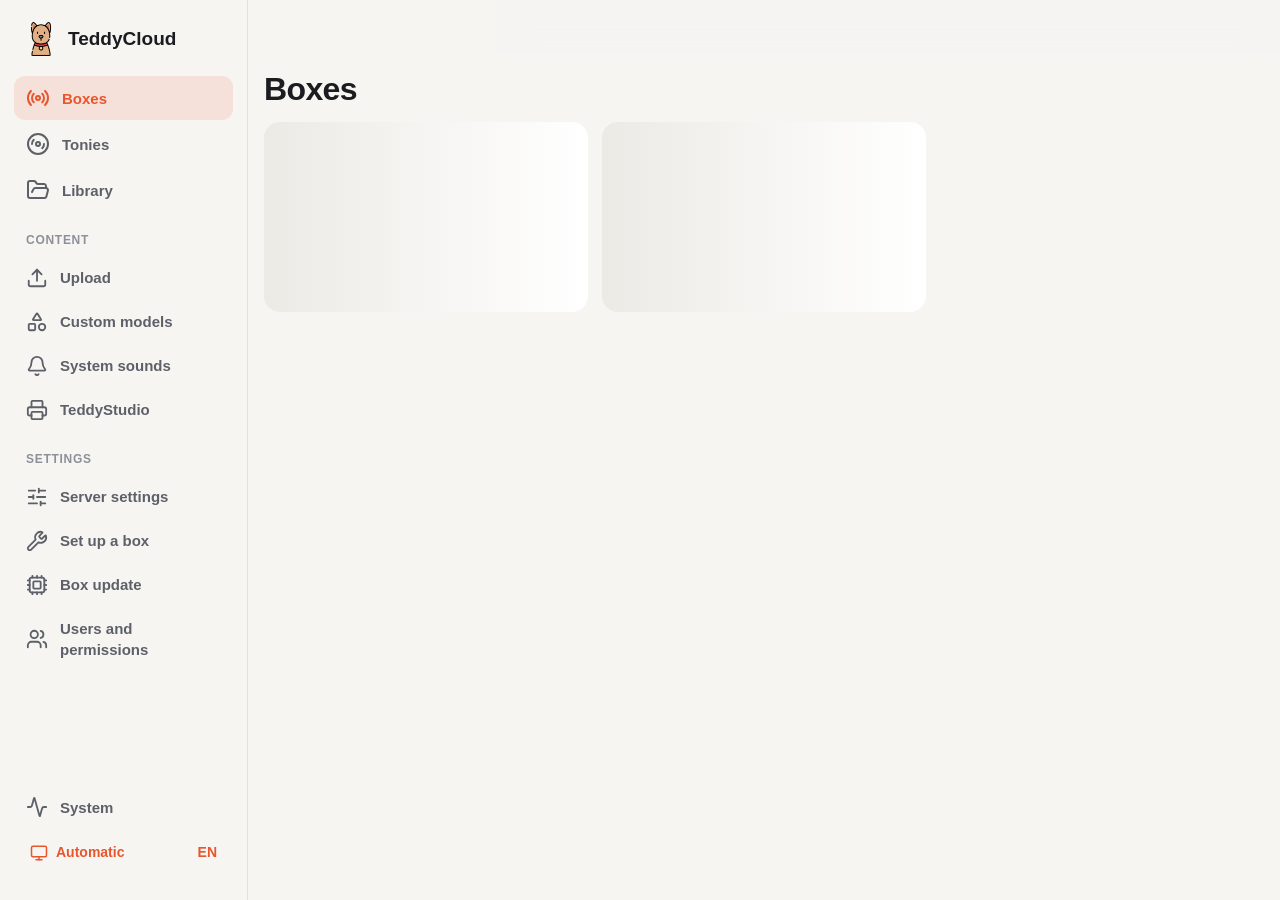
==== contrib/data/www/web/v2/index.html @ f8179a82 "feat(library): playlist TAFs next to the playlist, album splits, folder delete - A playlist's TAF is" ====
<!doctype html>
<html lang="de">
    <head>
        <meta charset="UTF-8" />
        <meta
            name="viewport"
            content="width=device-width, initial-scale=1, viewport-fit=cover, interactive-widget=resizes-content"
        />
        <title>TeddyCloud</title>
        <meta name="description" content="TeddyCloud – Tonieboxen, Tonies und Inhalte verwalten" />
        <meta name="theme-color" content="#f6f5f2" media="(prefers-color-scheme: light)" />
        <meta name="theme-color" content="#111214" media="(prefers-color-scheme: dark)" />
        <meta name="mobile-web-app-capable" content="yes" />
        <meta name="apple-mobile-web-app-capable" content="yes" />
        <meta name="apple-mobile-web-app-status-bar-style" content="default" />
        <meta name="apple-mobile-web-app-title" content="TeddyCloud" />
        <link rel="manifest" href="./manifest.json" />
        <link rel="icon" type="image/svg+xml" href="./icons/favicon.svg" />
        <link rel="icon" type="image/png" sizes="96x96" href="./icons/favicon-96x96.png" />
        <link rel="apple-touch-icon" href="./icons/apple-touch-icon.png" />
      <script type="module" crossorigin src="./assets/index-DL-nRhVf.js"></script>
      <link rel="stylesheet" crossorigin href="./assets/index-eZabCHBd.css">
    </head>
    <body>
        <div id="root"></div>
    </body>
</html>
---- contrib/data/www/web/v2/assets/index-eZabCHBd.css ----
:root{--bg:#f6f5f2;--bg-elev:#fff;--bg-sunken:#eceae5;--bg-glass:#f6f5f2d1;--fg:#1b1c1f;--fg-2:#5d6068;--fg-3:#8d9098;--line:#1b1c1f17;--line-strong:#1b1c1f29;--accent:#e8562e;--accent-fg:#fff;--accent-soft:#e8562e1f;--ok:#2f9e5b;--ok-soft:#2f9e5b21;--warn:#c98512;--warn-soft:#c9851224;--danger:#d93a3a;--danger-soft:#d93a3a1f;--shadow-1:0 1px 2px #14141e0f, 0 1px 1px #14141e0a;--shadow-2:0 10px 30px #14141e1f, 0 2px 6px #14141e0f;--radius-s:10px;--radius:16px;--radius-l:22px;--safe-top:env(safe-area-inset-top,0px);--safe-bottom:env(safe-area-inset-bottom,0px);--safe-left:env(safe-area-inset-left,0px);--safe-right:env(safe-area-inset-right,0px);--tabbar-h:58px;--mini-h:0px;--sidebar-w:248px;--font:-apple-system, BlinkMacSystemFont, "SF Pro Text", "Segoe UI", Roboto, "Helvetica Neue", Arial, sans-serif;--lightningcss-light:initial;--lightningcss-dark: ;color-scheme:light}@media (prefers-color-scheme:dark){:root:not([data-theme=light]){--bg:#111214;--bg-elev:#1c1d21;--bg-sunken:#0a0a0c;--bg-glass:#111214cc;--fg:#f1f1f3;--fg-2:#a8abb3;--fg-3:#747780;--line:#ffffff14;--line-strong:#ffffff26;--accent:#ff6b42;--accent-soft:#ff6b4229;--ok:#45c07a;--ok-soft:#45c07a26;--warn:#e6a634;--warn-soft:#e6a63429;--danger:#ff5d5d;--danger-soft:#ff5d5d26;--shadow-1:none;--shadow-2:0 12px 34px #00000080;--lightningcss-light: ;--lightningcss-dark:initial;color-scheme:dark}}:root[data-theme=dark]{--bg:#111214;--bg-elev:#1c1d21;--bg-sunken:#0a0a0c;--bg-glass:#111214cc;--fg:#f1f1f3;--fg-2:#a8abb3;--fg-3:#747780;--line:#ffffff14;--line-strong:#ffffff26;--accent:#ff6b42;--accent-soft:#ff6b4229;--ok:#45c07a;--ok-soft:#45c07a26;--warn:#e6a634;--warn-soft:#e6a63429;--danger:#ff5d5d;--danger-soft:#ff5d5d26;--shadow-1:none;--shadow-2:0 12px 34px #00000080;--lightningcss-light: ;--lightningcss-dark:initial;color-scheme:dark}*{box-sizing:border-box;-webkit-tap-highlight-color:transparent}html,body{background:var(--bg);color:var(--fg);font-family:var(--font);-webkit-font-smoothing:antialiased;-webkit-text-size-adjust:100%;overscroll-behavior-y:none;margin:0;font-size:16px;line-height:1.4}body{min-height:100dvh}button,input,select,textarea{font:inherit;color:inherit}button{cursor:pointer}a{color:var(--accent);text-decoration:none}img{display:block}svg{flex-shrink:0}:focus-visible{outline:2px solid var(--accent);outline-offset:2px}.standalone ::selection{background:var(--accent-soft)}.standalone body{-webkit-user-select:none;user-select:none;-webkit-touch-callout:none}.standalone input,.standalone textarea,.standalone .selectable{-webkit-user-select:text;user-select:text}.app{min-height:100dvh}.app-main{padding-left:var(--safe-left);padding-right:var(--safe-right);padding-bottom:calc(var(--tabbar-h) + var(--mini-h) + var(--safe-bottom) + 24px)}.page{max-width:1100px;margin:0 auto;padding:0 16px;animation:.22s ease-out page-in}.page.narrow{max-width:720px}@keyframes page-in{0%{opacity:0;transform:translateY(6px)}}.topbar{z-index:20;padding-top:var(--safe-top);background:var(--bg-glass);-webkit-backdrop-filter:saturate(180%)blur(18px);backdrop-filter:saturate(180%)blur(18px);border-bottom:1px solid #0000;transition:border-color .2s;position:sticky;top:0}.topbar.scrolled{border-bottom-color:var(--line)}.topbar-inner{align-items:center;gap:6px;max-width:1100px;height:52px;margin:0 auto;padding:0 8px;display:flex}.topbar-title{text-align:center;white-space:nowrap;text-overflow:ellipsis;opacity:0;flex:1;min-width:0;font-size:17px;font-weight:650;transition:opacity .15s;overflow:hidden}.topbar.scrolled .topbar-title,.topbar.always .topbar-title{opacity:1}.topbar-side{align-items:center;gap:2px;min-width:44px;display:flex}.topbar-side.right{justify-content:flex-end}.large-title{letter-spacing:-.02em;margin:4px 0 14px;font-size:32px;font-weight:750;line-height:1.15}.subtitle{color:var(--fg-2);margin:-10px 0 16px;font-size:15px}.tabbar{z-index:40;padding-bottom:var(--safe-bottom);padding-left:var(--safe-left);padding-right:var(--safe-right);background:var(--bg-glass);-webkit-backdrop-filter:saturate(180%)blur(20px);backdrop-filter:saturate(180%)blur(20px);border-top:1px solid var(--line);display:flex;position:fixed;bottom:0;left:0;right:0}.tabbar a{height:var(--tabbar-h);color:var(--fg-3);flex-direction:column;flex:1;justify-content:center;align-items:center;gap:3px;font-size:11px;font-weight:550;transition:color .15s;display:flex}.tabbar a.active{color:var(--accent)}.tabbar a:active svg{transform:scale(.88)}.tabbar svg{transition:transform .12s}.sidebar{display:none}@media (width>=960px){:root{--tabbar-h:0px}.tabbar{display:none}.sidebar{width:var(--sidebar-w);border-right:1px solid var(--line);background:var(--bg);z-index:30;flex-direction:column;gap:2px;padding:22px 14px;display:flex;position:fixed;top:0;bottom:0;left:0}.app-main,.mini-player,.topbar{margin-left:var(--sidebar-w)}.mini-player{left:0}.sidebar .brand{align-items:center;gap:10px;padding:0 10px 18px;font-size:19px;font-weight:750;display:flex}.sidebar .brand img{border-radius:9px;width:34px;height:34px}.sidebar a{color:var(--fg-2);border-radius:11px;align-items:center;gap:12px;padding:10px 12px;font-size:15px;font-weight:550;display:flex}.sidebar a:hover{background:var(--bg-sunken);color:var(--fg)}.sidebar a.active{background:var(--accent-soft);color:var(--accent)}.sidebar .section-label{text-transform:uppercase;letter-spacing:.06em;color:var(--fg-3);margin:18px 12px 6px;font-size:12px;font-weight:650}.sidebar .spacer{flex:1}.large-title{margin-top:18px}}.btn{background:var(--bg-sunken);min-height:44px;color:var(--fg);white-space:nowrap;border:none;border-radius:13px;justify-content:center;align-items:center;gap:8px;padding:0 18px;font-size:15px;font-weight:600;transition:transform .1s,opacity .15s,background .15s;display:inline-flex}.btn:active:not(:disabled){transform:scale(.97)}.btn:disabled{opacity:.45;cursor:default}.btn.primary{background:var(--accent);color:var(--accent-fg)}.btn.danger{background:var(--danger-soft);color:var(--danger)}.btn.soft{background:var(--accent-soft);color:var(--accent)}.btn.ghost{color:var(--accent);background:0 0;padding:0 10px}.btn.block{width:100%}.btn.small{border-radius:10px;min-height:34px;padding:0 12px;font-size:14px}.icon-btn{width:44px;height:44px;color:var(--accent);background:0 0;border:none;border-radius:50%;justify-content:center;align-items:center;transition:background .15s,transform .1s;display:inline-flex}.icon-btn:hover{background:var(--bg-sunken)}.icon-btn:active{transform:scale(.9)}.icon-btn.filled{background:var(--bg-sunken);color:var(--fg)}.icon-btn.muted{color:var(--fg-2)}.btn-row{flex-wrap:wrap;gap:10px;display:flex}.btn-row>.btn{flex:1}.section{margin:0 0 26px}.section-head{justify-content:space-between;align-items:baseline;gap:12px;padding:0 4px 8px;display:flex}.section-title{text-transform:uppercase;letter-spacing:.05em;color:var(--fg-3);margin:0;font-size:13px;font-weight:650}.section-title.big{text-transform:none;letter-spacing:-.01em;color:var(--fg);font-size:20px;font-weight:700}.section-foot{color:var(--fg-3);padding:8px 4px 0;font-size:13px}.list{background:var(--bg-elev);border-radius:var(--radius);box-shadow:var(--shadow-1);overflow:hidden}.row{text-align:left;width:100%;min-height:52px;color:inherit;background:0 0;border:none;align-items:center;gap:12px;padding:8px 16px;display:flex;position:relative}.row+.row:before,.row+.row-wrap:before,.row-wrap+.row:before,.row-wrap+.row-wrap:before{content:"";border-top:1px solid var(--line);position:absolute;top:0;left:16px;right:0}.row-wrap{position:relative}button.row,a.row,.row[role=button]{cursor:pointer;transition:background .12s}button.row:active,a.row:active,.row[role=button]:active{background:var(--bg-sunken)}@media (hover:hover){button.row:hover,a.row:hover,.row[role=button]:hover{background:var(--bg-sunken)}}.row-icon{background:var(--accent-soft);width:30px;height:30px;color:var(--accent);border-radius:8px;flex-shrink:0;justify-content:center;align-items:center;display:flex}.row-body{flex:1;min-width:0}.row-title{text-overflow:ellipsis;-webkit-line-clamp:3;overflow-wrap:anywhere;-webkit-box-orient:vertical;font-size:16px;font-weight:500;display:-webkit-box;overflow:hidden}.row-title.nowrap{white-space:nowrap;display:block}.row-sub{color:var(--fg-2);text-overflow:ellipsis;margin-top:1px;font-size:13px;overflow:hidden}.row-value{color:var(--fg-2);text-align:right;text-overflow:ellipsis;white-space:nowrap;max-width:50%;font-size:15px;overflow:hidden}.row-chevron{color:var(--fg-3)}.row.danger .row-title{color:var(--danger)}.row.accent .row-title{color:var(--accent)}.row.disabled{opacity:.5;pointer-events:none}.switch{background:var(--line-strong);border:none;border-radius:999px;flex-shrink:0;width:51px;height:31px;padding:0;transition:background .2s;position:relative}.switch:after{content:"";background:#fff;border-radius:50%;width:27px;height:27px;transition:transform .22s cubic-bezier(.3,1.4,.6,1);position:absolute;top:2px;left:2px;box-shadow:0 2px 5px #0003}.switch.on{background:var(--ok)}.switch.on:after{transform:translate(20px)}.switch:disabled{opacity:.45}.input,.select,.textarea{border:1px solid var(--line-strong);background:var(--bg-elev);border-radius:12px;outline:none;width:100%;min-height:44px;padding:10px 14px;font-size:16px;transition:border-color .15s}.input:focus,.select:focus,.textarea:focus{border-color:var(--accent)}.textarea{resize:vertical;min-height:90px}.input.inline{text-align:right;min-height:0;color:var(--fg-2);background:0 0;border:none;padding:0}.input.inline:focus{color:var(--fg)}.field{flex-direction:column;gap:6px;margin-bottom:14px;display:flex}.field label{color:var(--fg-2);padding:0 4px;font-size:13px;font-weight:600}.field .hint{color:var(--fg-3);padding:0 4px;font-size:12px}.search{align-items:center;display:flex;position:relative}.search svg{color:var(--fg-3);pointer-events:none;position:absolute;left:11px}.search input::-webkit-search-cancel-button{-webkit-appearance:none;display:none}.search input{background:var(--bg-sunken);border:none;border-radius:11px;outline:none;width:100%;height:38px;padding:0 34px 0 36px;font-size:16px}.search .clear{width:30px;height:30px;color:var(--fg-3);background:0 0;border:none;justify-content:center;align-items:center;display:flex;position:absolute;right:4px}.segmented{background:var(--bg-sunken);border-radius:11px;gap:2px;padding:2px;display:flex}.segmented button{min-height:32px;color:var(--fg-2);white-space:nowrap;background:0 0;border:none;border-radius:9px;flex:1;padding:0 10px;font-size:14px;font-weight:550}.segmented button.active{background:var(--bg-elev);color:var(--fg);box-shadow:var(--shadow-1), 0 1px 3px #00000014}input[type=range].slider{appearance:none;--pct:50%;background:0 0;width:100%;height:28px}input[type=range].slider::-webkit-slider-runnable-track{background:linear-gradient(to right, var(--accent) 0, var(--accent) var(--pct), var(--line-strong) var(--pct));border-radius:3px;height:6px}input[type=range].slider::-moz-range-track{background:var(--line-strong);border-radius:3px;height:6px}input[type=range].slider::-moz-range-progress{background:var(--accent);border-radius:3px;height:6px}input[type=range].slider::-webkit-slider-thumb{-webkit-appearance:none;background:#fff;border:none;border-radius:50%;width:24px;height:24px;margin-top:-9px;box-shadow:0 1px 6px #00000040}input[type=range].slider::-moz-range-thumb{background:#fff;border:none;border-radius:50%;width:24px;height:24px;box-shadow:0 1px 6px #00000040}.chips{scrollbar-width:none;gap:8px;margin:0 -16px;padding:2px 16px 10px;display:flex;overflow-x:auto}.chips::-webkit-scrollbar{display:none}.chip{border:1px solid var(--line-strong);background:var(--bg-elev);height:32px;color:var(--fg-2);white-space:nowrap;border-radius:999px;flex-shrink:0;align-items:center;gap:6px;padding:0 13px;font-size:14px;font-weight:550;display:inline-flex}.chip.active{background:var(--fg);color:var(--bg);border-color:var(--fg)}.badge{background:var(--bg-sunken);height:22px;color:var(--fg-2);white-space:nowrap;border-radius:999px;align-items:center;gap:5px;padding:0 8px;font-size:12px;font-weight:650;display:inline-flex}.badge.ok{background:var(--ok-soft);color:var(--ok)}.badge.warn{background:var(--warn-soft);color:var(--warn)}.badge.danger{background:var(--danger-soft);color:var(--danger)}.badge.accent{background:var(--accent-soft);color:var(--accent)}.dot{background:var(--fg-3);border-radius:50%;flex-shrink:0;width:8px;height:8px}.dot.ok{background:var(--ok);box-shadow:0 0 0 3px var(--ok-soft)}.card{background:var(--bg-elev);border-radius:var(--radius-l);box-shadow:var(--shadow-1);overflow:hidden}.grid-boxes{grid-template-columns:1fr;gap:14px;display:grid}@media (width>=700px){.grid-boxes{grid-template-columns:repeat(2,1fr)}}@media (width>=1280px){.grid-boxes{grid-template-columns:repeat(3,1fr)}}.box-card{color:inherit;padding:16px;transition:transform .12s;display:block}.box-card:active{transform:scale(.985)}.box-card-head{align-items:center;gap:12px;display:flex}.box-card-head img{object-fit:contain;width:52px;height:52px}.box-card-name{font-size:18px;font-weight:700;line-height:1.2}.box-card-meta{color:var(--fg-2);flex-wrap:wrap;align-items:center;gap:8px;margin-top:4px;font-size:13px;display:flex}.now-on-box{border-radius:var(--radius);background:var(--bg-sunken);align-items:center;gap:12px;margin-top:14px;padding:10px;display:flex}.now-on-box img{object-fit:contain;width:56px;height:56px}.now-on-box .label{text-transform:uppercase;letter-spacing:.06em;color:var(--fg-3);font-size:11px;font-weight:650}.now-on-box .title{text-overflow:ellipsis;-webkit-line-clamp:2;-webkit-box-orient:vertical;font-size:15px;font-weight:600;display:-webkit-box;overflow:hidden}.now-on-box .sub{color:var(--fg-2);font-size:13px}.box-card-actions{gap:8px;margin-top:12px;display:flex}.box-card-actions .btn{text-overflow:ellipsis;flex:1;min-width:0;overflow:hidden}.grid-tonies{grid-template-columns:repeat(auto-fill,minmax(150px,1fr));gap:12px;display:grid}@media (width<=400px){.grid-tonies{grid-template-columns:repeat(2,1fr);gap:10px}}.tonie-tile{color:inherit;background:var(--bg-elev);border-radius:var(--radius);box-shadow:var(--shadow-1);text-align:left;border:none;flex-direction:column;padding:0;transition:transform .12s;display:flex;position:relative;overflow:hidden}.tonie-tile:active{transform:scale(.97)}.tonie-tile .pic{aspect-ratio:1;background:radial-gradient(circle at 50% 60%, var(--bg-sunken), transparent 70%);justify-content:center;align-items:center;padding:12px;display:flex}.tonie-tile .pic img{object-fit:contain;width:100%;height:100%}.tonie-tile .meta{min-height:58px;padding:0 12px 12px}.tonie-tile .series{text-overflow:ellipsis;white-space:nowrap;font-size:14px;font-weight:650;line-height:1.25;overflow:hidden}.tonie-tile .episode{color:var(--fg-2);text-overflow:ellipsis;-webkit-line-clamp:2;-webkit-box-orient:vertical;font-size:12.5px;line-height:1.3;display:-webkit-box;overflow:hidden}.tonie-tile .flags{pointer-events:none;justify-content:space-between;gap:4px;display:flex;position:absolute;top:8px;left:8px;right:8px}.tonie-tile .pic{position:relative}.tonie-tile .play{background:var(--accent);color:#fff;border:none;border-radius:50%;justify-content:center;align-items:center;width:38px;height:38px;display:flex;position:absolute;bottom:8px;left:8px;box-shadow:0 4px 12px #0000002e}.tonie-pic-fallback{background:var(--bg-sunken);width:100%;height:100%;color:var(--fg-3);border-radius:50%;justify-content:center;align-items:center;display:flex}.hero{text-align:center;flex-direction:column;align-items:center;padding:4px 0 18px;display:flex}.hero img.hero-pic{object-fit:contain;filter:drop-shadow(0 12px 22px #0000002e);width:190px;height:190px}.hero h1{letter-spacing:-.01em;margin:12px 0 2px;font-size:24px;line-height:1.2}.hero p{color:var(--fg-2);margin:0}.hero .badges{flex-wrap:wrap;justify-content:center;gap:6px;margin-top:10px;display:flex}.hero .btn-row{width:100%;max-width:420px;margin-top:16px}@media (width>=760px){.hero.side{text-align:left;flex-direction:row;align-items:center;gap:28px}.hero.side .badges{justify-content:flex-start}}.backdrop{z-index:100;background:#00000061;animation:.2s ease-out fade-in;position:fixed;inset:0}.backdrop.closing{animation:.2s ease-in forwards fade-out}@keyframes fade-in{0%{opacity:0}}@keyframes fade-out{to{opacity:0}}.sheet{z-index:101;max-height:calc(100dvh - var(--safe-top) - 24px);background:var(--bg);box-shadow:var(--shadow-2);padding-bottom:var(--safe-bottom);touch-action:pan-y;border-radius:20px 20px 0 0;flex-direction:column;animation:.32s cubic-bezier(.2,.9,.3,1) sheet-in;display:flex;position:fixed;bottom:0;left:0;right:0}.sheet.closing{animation:.22s ease-in forwards sheet-out}.sheet.full{height:calc(100dvh - var(--safe-top) - 10px)}@keyframes sheet-in{0%{transform:translateY(100%)}}@keyframes sheet-out{to{transform:translateY(100%)}}.sheet-grip{cursor:grab;flex-shrink:0;justify-content:center;padding:8px 0 2px;display:flex}.sheet-grip:before{content:"";background:var(--line-strong);border-radius:3px;width:38px;height:5px}.sheet-head{flex-shrink:0;align-items:center;gap:8px;padding:2px 8px 6px 16px;display:flex}.sheet-head h2{text-overflow:ellipsis;white-space:nowrap;flex:1;margin:0;font-size:18px;font-weight:700;overflow:hidden}.sheet-body{-webkit-overflow-scrolling:touch;overscroll-behavior:contain;flex:1;padding:8px 16px 20px;overflow-y:auto}.sheet-foot{border-top:1px solid var(--line);flex-shrink:0;gap:10px;padding:10px 16px 12px;display:flex}.sheet-foot .btn{flex:1}@media (width>=760px){.sheet{border-radius:20px;width:min(560px,100vw - 48px);max-height:min(84dvh,860px);padding-bottom:0;animation:.22s cubic-bezier(.2,.9,.3,1) dialog-in;inset:50% auto auto 50%;transform:translate(-50%,-50%)}.sheet.full{height:min(84dvh,860px)}.sheet.wide{width:min(860px,100vw - 48px)}.sheet.closing{animation:.15s ease-in forwards dialog-out}.sheet-grip{display:none}.sheet-head{padding-top:12px}@keyframes dialog-in{0%{opacity:0;transform:translate(-50%,-46%)scale(.97)}}@keyframes dialog-out{to{opacity:0;transform:translate(-50%,-48%)scale(.98)}}}.actions-sheet .sheet-body{padding-top:0}.action-title{text-align:center;color:var(--fg-2);padding:4px 16px 12px;font-size:13px}.toasts{z-index:200;left:0;right:0;top:calc(var(--safe-top) + 8px);pointer-events:none;flex-direction:column;align-items:center;gap:8px;padding:0 16px;display:flex;position:fixed}.toast{pointer-events:auto;background:var(--bg-elev);width:100%;max-width:480px;box-shadow:var(--shadow-2);border-radius:16px;align-items:center;gap:10px;padding:12px 14px;font-size:15px;animation:.3s cubic-bezier(.2,.9,.3,1.2) toast-in;display:flex}.toast.closing{animation:.2s ease-in forwards toast-out}.toast .t-icon{flex-shrink:0}.toast.ok .t-icon{color:var(--ok)}.toast.error .t-icon{color:var(--danger)}.toast.info .t-icon{color:var(--accent)}.toast .t-body{flex:1;min-width:0}.toast .t-detail{color:var(--fg-2);word-break:break-word;font-size:13px}@keyframes toast-in{0%{opacity:0;transform:translateY(-16px)scale(.96)}}@keyframes toast-out{to{opacity:0;transform:translateY(-10px)}}.mini-player{z-index:35;left:8px;right:8px;bottom:calc(var(--tabbar-h) + var(--safe-bottom) + 8px);background:var(--bg-elev);height:62px;box-shadow:var(--shadow-2);border-radius:16px;align-items:center;gap:10px;padding:0 6px 0 8px;animation:.3s cubic-bezier(.2,.9,.3,1) sheet-in;display:flex;position:fixed;overflow:hidden}@media (width>=960px){.mini-player{left:calc(var(--sidebar-w) + 16px);margin-left:0;max-width:760px;margin-inline:auto;bottom:16px;right:16px}}.mini-player .tap{text-align:left;background:0 0;border:none;flex:1;align-items:center;gap:10px;min-width:0;height:100%;padding:0;display:flex}.mini-player img{object-fit:contain;width:46px;height:46px}.mini-player .title{white-space:nowrap;text-overflow:ellipsis;font-size:14.5px;font-weight:600;overflow:hidden}.mini-player .sub{color:var(--fg-2);white-space:nowrap;text-overflow:ellipsis;font-size:12.5px;overflow:hidden}.mini-player .progress{background:var(--accent);height:2px;transition:width .25s linear;position:absolute;bottom:0;left:0}.mini-player .icon-btn{color:var(--fg)}.player-full{text-align:center;flex-direction:column;align-items:center;padding:4px 8px 8px;display:flex}.player-full img.cover{object-fit:contain;filter:drop-shadow(0 16px 26px #00000038);width:min(68vw,300px);height:min(68vw,300px);margin:6px 0 18px}.player-full h2{margin:0;font-size:21px;line-height:1.2}.player-full .track{color:var(--accent);margin-top:6px;font-size:15px;font-weight:600}.player-full .times{width:100%;color:var(--fg-3);font-variant-numeric:tabular-nums;justify-content:space-between;margin-top:-2px;font-size:12px;display:flex}.player-controls{justify-content:center;align-items:center;gap:18px;margin:12px 0 8px;display:flex}.player-controls .icon-btn{color:var(--fg);width:52px;height:52px}.player-controls .play-big{background:var(--accent);color:#fff;width:72px;height:72px}.player-controls .play-big:hover{background:var(--accent)}.empty{text-align:center;color:var(--fg-2);padding:48px 20px}.empty .e-icon{background:var(--accent-soft);width:64px;height:64px;color:var(--accent);border-radius:20px;justify-content:center;align-items:center;margin:0 auto 14px;display:flex}.empty h3{color:var(--fg);margin:0 0 6px;font-size:18px}.empty p{max-width:360px;margin:0 auto 16px;font-size:15px}.spinner{border:2.5px solid var(--line-strong);border-top-color:var(--accent);border-radius:50%;width:22px;height:22px;animation:.8s linear infinite spin}.spinner.small{border-width:2px;width:16px;height:16px}.center-spinner{justify-content:center;padding:48px 0;display:flex}@keyframes spin{to{transform:rotate(360deg)}}.skeleton{background:linear-gradient(90deg, var(--bg-sunken), var(--bg-elev), var(--bg-sunken));border-radius:var(--radius);background-size:200% 100%;animation:1.3s infinite shimmer}@keyframes shimmer{to{background-position:-200% 0}}.toolbar{align-items:center;gap:8px;margin-bottom:12px;display:flex}.toolbar .search{flex:1}.sticky-tools{top:calc(52px + var(--safe-top));z-index:10;background:var(--bg);margin:0 -16px;padding:6px 16px 2px;position:sticky}.breadcrumbs{scrollbar-width:none;white-space:nowrap;align-items:center;gap:2px;margin-bottom:10px;font-size:14px;display:flex;overflow-x:auto}.breadcrumbs::-webkit-scrollbar{display:none}.breadcrumbs button{color:var(--accent);background:0 0;border:none;border-radius:8px;padding:4px 6px;font-weight:550}.breadcrumbs button:last-child{color:var(--fg)}.breadcrumbs .sep{color:var(--fg-3)}.file-icon{background:var(--bg-sunken);width:40px;height:40px;color:var(--fg-2);border-radius:10px;flex-shrink:0;justify-content:center;align-items:center;display:flex;overflow:hidden}.file-icon.folder{background:var(--accent-soft);color:var(--accent)}.file-icon.taf{background:var(--ok-soft);color:var(--ok)}.file-icon img{object-fit:contain;width:100%;height:100%}.tracks .row{min-height:46px}.track-no{text-align:right;width:22px;color:var(--fg-3);font-variant-numeric:tabular-nums;flex-shrink:0;font-size:14px}.track-time{color:var(--fg-3);font-variant-numeric:tabular-nums;font-size:13px}.row.playing .row-title,.row.playing .track-no{color:var(--accent);font-weight:650}.stat-grid{grid-template-columns:repeat(2,1fr);gap:10px;margin-bottom:18px;display:grid}.stat{background:var(--bg-elev);border-radius:var(--radius);box-shadow:var(--shadow-1);padding:12px 14px}.stat .v{font-variant-numeric:tabular-nums;font-size:22px;font-weight:700}.stat .l{color:var(--fg-2);font-size:12.5px}.remote{padding:16px}.remote-controls{justify-content:center;align-items:center;gap:12px;margin:6px 0 10px;display:flex}.remote-controls .icon-btn{color:var(--fg);background:var(--bg-sunken);width:50px;height:50px}.remote-controls .icon-btn.main{background:var(--accent);color:#fff;width:64px;height:64px}.vol-row{color:var(--fg-2);align-items:center;gap:12px;display:flex}.drop-zone{border:2px dashed var(--line-strong);border-radius:var(--radius-l);text-align:center;color:var(--fg-2);background:var(--bg-elev);cursor:pointer;padding:28px 16px;transition:border-color .15s,background .15s}.drop-zone.over{border-color:var(--accent);background:var(--accent-soft)}.drop-zone .dz-icon{color:var(--accent);background:var(--accent-soft);border-radius:16px;justify-content:center;align-items:center;width:52px;height:52px;margin:0 auto 8px;display:flex}.progressbar{background:var(--line-strong);border-radius:3px;height:6px;overflow:hidden}.progressbar>div{background:var(--accent);height:100%;transition:width .2s}.notice{border-radius:var(--radius);background:var(--warn-soft);color:var(--fg);align-items:flex-start;gap:10px;margin-bottom:16px;padding:12px 14px;font-size:14px;display:flex}.notice svg{color:var(--warn);margin-top:1px}.notice.info{background:var(--accent-soft)}.notice.info svg{color:var(--accent)}.mono{font-family:ui-monospace,SFMono-Regular,Menlo,Consolas,monospace;font-size:13px}.muted{color:var(--fg-2)}.small{font-size:13px}.grow{flex:1}.row-gap{align-items:center;gap:8px;display:flex}.hidden-input{display:none}.mt{margin-top:16px}.login-wrap{min-height:100dvh;padding:calc(var(--safe-top) + 24px) 20px calc(var(--safe-bottom) + 24px);justify-content:center;align-items:center;display:flex}.login-card{width:100%;max-width:380px}.login-card .logo{width:76px;height:76px;box-shadow:var(--shadow-2);border-radius:20px;margin:0 auto 14px}.login-card h1{text-align:center;margin:0 0 4px;font-size:26px}.login-card p{text-align:center;color:var(--fg-2);margin:0 0 22px}.desktop-only{display:none}@media (width>=960px){.desktop-only{display:initial}.mobile-only{display:none!important}}.popover{z-index:90;background:var(--bg-elev);box-shadow:var(--shadow-2);border:1px solid var(--line);border-radius:16px;flex-direction:column;animation:.16s ease-out popover-in;display:flex;position:fixed;overflow:hidden}@keyframes popover-in{0%{opacity:0;transform:translateY(-6px)scale(.98)}}.popover-body{padding:14px 16px 6px;overflow-y:auto}.popover-foot{border-top:1px solid var(--line);gap:8px;padding:10px 16px;display:flex}.popover-foot .btn{flex:1}.choice-group{margin-bottom:14px}.choice-label{text-transform:uppercase;letter-spacing:.05em;color:var(--fg-3);margin:0 2px 8px;font-size:12px;font-weight:650}.choice-options{flex-wrap:wrap;gap:6px;display:flex}.choice-options .chip{height:34px}.filter-btn{flex-shrink:0;position:relative}.filter-btn .count{background:var(--accent);color:#fff;border-radius:9px;justify-content:center;align-items:center;min-width:17px;height:17px;padding:0 4px;font-size:11px;font-weight:700;display:flex;position:absolute;top:4px;right:4px}.active-filters{flex-wrap:wrap;gap:6px;margin:-2px 0 10px;display:flex}.active-filters .chip{background:var(--accent-soft);height:28px;color:var(--accent);border-color:#0000;padding:0 8px 0 11px;font-size:13px}.figure-pic{aspect-ratio:1;width:100%;position:relative}.figure-pic>img,.figure-pic>.tonie-pic-fallback{object-fit:contain;width:100%;height:100%}.figure-pic .linked{aspect-ratio:1;pointer-events:none;width:46%;position:absolute;bottom:0;right:0}.figure-pic .linked img,.figure-pic .linked .tonie-pic-fallback{object-fit:contain;object-position:bottom right;filter:drop-shadow(0 2px 5px #00000047);width:100%;height:100%}.tonie-tile .linked-title{color:var(--accent);text-overflow:ellipsis;white-space:nowrap;margin-top:3px;font-size:12px;line-height:1.3;overflow:hidden}.grid-files{grid-template-columns:repeat(auto-fill,minmax(140px,1fr));gap:12px;display:grid}@media (width<=400px){.grid-files{grid-template-columns:repeat(2,1fr);gap:10px}}.file-tile{background:var(--bg-elev);border-radius:var(--radius);box-shadow:var(--shadow-1);cursor:pointer;flex-direction:column;transition:transform .12s;display:flex;position:relative;overflow:hidden}.file-tile:active{transform:scale(.97)}.file-tile .pic{aspect-ratio:1;color:var(--fg-3);justify-content:center;align-items:center;padding:10px;display:flex}.file-tile .pic img{object-fit:contain;width:100%;height:100%}.file-tile .pic.folder{color:var(--accent);background:var(--accent-soft)}.file-tile .pic.taf{color:var(--ok)}.file-tile .meta{padding:8px 10px 10px}.file-tile .name{-webkit-line-clamp:2;overflow-wrap:anywhere;-webkit-box-orient:vertical;font-size:13.5px;font-weight:600;line-height:1.25;display:-webkit-box;overflow:hidden}.file-tile .sub{color:var(--fg-2);margin-top:2px;font-size:12px}.file-tile .more{background:var(--bg-glass);width:34px;height:34px;color:var(--fg-2);position:absolute;top:4px;right:4px}.refreshing{color:var(--fg-3);align-items:center;gap:6px;font-size:12px;display:inline-flex}.select-box{z-index:2;border:2px solid var(--line-strong);background:var(--bg-glass);color:#fff;opacity:0;border-radius:50%;justify-content:center;align-items:center;width:26px;height:26px;padding:0;transition:opacity .12s,background .12s;display:flex;position:absolute;top:8px;left:8px}.selecting .select-box,.select-box.checked{opacity:1}@media (hover:hover){.tonie-tile:hover .select-box{opacity:1}}.select-box.checked{background:var(--accent);border-color:var(--accent)}.tonie-tile.checked{box-shadow:0 0 0 3px var(--accent), var(--shadow-1)}.selecting .tonie-tile .flags>span:first-child{visibility:hidden}.tonie-tile,.row[role=button]{-webkit-touch-callout:none;-webkit-user-select:none;user-select:none}.row .select-box{opacity:1;flex-shrink:0;position:static}.select-bar{z-index:45;left:8px;right:8px;bottom:calc(var(--tabbar-h) + var(--safe-bottom) + 8px);background:var(--fg);color:var(--bg);box-shadow:var(--shadow-2);border-radius:18px;align-items:center;gap:6px;padding:8px 8px 8px 6px;animation:.25s cubic-bezier(.2,.9,.3,1) sheet-in;display:flex;position:fixed}.select-bar .icon-btn{color:var(--bg)}.select-bar .count{white-space:nowrap;flex:1;font-size:15px;font-weight:650}.select-bar .btn.ghost{color:var(--bg);opacity:.85}@media (width>=960px){.select-bar{left:calc(var(--sidebar-w) + 16px);max-width:620px;margin-inline:auto;bottom:16px;right:16px}}.row-wrap[role=button]{cursor:pointer}.row-wrap[role=button]:active>.row{background:var(--bg-sunken)}@media (hover:hover){.row-wrap[role=button]:hover>.row{background:var(--bg-sunken)}}.row.checked{background:var(--accent-soft)}.file-tile.checked{box-shadow:0 0 0 3px var(--accent), var(--shadow-1)}@media (hover:hover){.file-tile:hover .select-box{opacity:1}}.avatar{background:var(--accent);color:#fff;border-radius:50%;flex-shrink:0;justify-content:center;align-items:center;width:34px;height:34px;font-weight:700;display:inline-flex}.avatar.big{width:84px;height:84px;font-size:36px}.sidebar .account-chip{border-top:1px solid var(--line);border-radius:0 0 11px 11px;padding-top:14px}.tree{background:var(--bg-elev);border-radius:var(--radius);box-shadow:var(--shadow-1);padding-bottom:6px}.tree-row{align-items:center;min-height:40px;display:flex}.tree-caret{width:28px;height:32px;color:var(--fg-3);background:0 0;border:none;flex-shrink:0;justify-content:center;align-items:center;padding:0;display:flex}.tree-label{text-align:left;background:0 0;border:none;flex:1;align-items:center;gap:10px;min-width:0;padding:6px 8px 6px 2px;font-size:15px;display:flex}.tree-check{border:2px solid var(--line-strong);color:#fff;border-radius:6px;flex-shrink:0;justify-content:center;align-items:center;width:22px;height:22px;display:flex}.tree-check.on,.tree-check.some{background:var(--accent);border-color:var(--accent)}.chapter-time{font-variant-numeric:tabular-nums;color:var(--fg-2);flex-direction:column;align-items:flex-end;font-size:14px;line-height:1.2;display:flex}.chapter-time .start{color:var(--fg-3);font-size:11.5px}.guide-chip{margin:12px 0 4px;font-size:15px}.guide-steps{margin:0;padding-inline-start:22px;line-height:1.5}.guide-steps li{margin-bottom:8px}.guide-steps code{background:var(--bg-sunken);overflow-wrap:anywhere;border-radius:4px;padding:0 4px}.sidebar-prefs{justify-content:space-between;gap:6px;padding:6px 4px 8px;display:flex}@media (width>=960px){.sidebar{overflow-y:auto}}.log-view{background:var(--bg-elev);border-radius:var(--radius);box-shadow:var(--shadow-1);white-space:pre;padding:12px;font-size:12px;line-height:1.5;overflow-x:auto}.plugin-frame{border-radius:var(--radius);background:var(--bg-elev);border:0;width:100%;height:calc(100vh - 140px)}.studio{gap:16px;display:grid}@media (width>=1100px){.studio{grid-template-columns:minmax(320px,420px) 1fr;align-items:start}.studio-preview{max-height:calc(100dvh - 90px);position:sticky;top:70px}}.studio-settings{grid-template-columns:repeat(auto-fill,minmax(150px,1fr));gap:10px;padding:12px 16px;display:grid}.studio-settings .segmented{grid-column:1/-1}.studio-field{grid-template-columns:1fr auto;align-items:center;gap:2px 6px;font-size:13px;display:grid}.studio-field>span:first-child{color:var(--fg-2);grid-column:1/-1}.studio-field.wide{grid-column:1/-1}.studio-field .input,.studio-field .select{min-width:0}.studio-preview{background:var(--bg-sunken);border-radius:var(--radius);padding:12px;overflow:auto}.studio-paper{box-sizing:border-box;color:#000;background:#fff;place-content:start;display:grid;overflow:hidden}.studio-pages{flex-direction:column;align-items:center;gap:16px;display:flex}.studio-page-no{text-align:center;margin-top:4px}@media screen{.studio-paper{zoom:.55;box-shadow:var(--shadow-1)}}.studio-label{box-sizing:border-box;text-align:center;flex-direction:column;justify-content:center;align-items:center;padding:2mm;line-height:1.2;display:flex;overflow:hidden}.studio-label img{object-fit:cover;flex-shrink:0}.studio-label:not(.text){padding:0}.studio-label ol{text-align:left;margin:0;padding-left:1.4em;font-size:.8em}.fold-body{padding:4px 16px 12px 52px;line-height:1.5}.fold-body h3{margin:14px 0 4px;font-size:15px}.fold-body p,.fold-body ul{margin:4px 0}.setup-code{margin:8px 0;position:relative}.setup-code pre{background:var(--bg-sunken);white-space:pre-wrap;word-break:break-all;border-radius:10px;margin:0;padding:12px 44px 12px 12px;font-family:ui-monospace,SFMono-Regular,Menlo,Consolas,monospace;font-size:12.5px}.setup-code .icon-btn{position:absolute;top:4px;right:4px}.setup-pics{grid-template-columns:repeat(auto-fill,minmax(150px,1fr));gap:8px;margin:8px 0;display:grid}.setup-pics button,.setup-chip-pic{text-align:left;cursor:zoom-in;background:0 0;border:0;flex-shrink:0;padding:0}.setup-pics button{color:var(--fg-2);flex-direction:column;gap:4px;font-size:12px;display:flex}.setup-pics img{aspect-ratio:4/3;object-fit:cover;background:var(--bg-sunken);border-radius:8px;width:100%}.setup-chips{grid-template-columns:repeat(auto-fill,minmax(260px,1fr));gap:12px;padding:12px 16px;display:grid}.setup-chip{align-items:flex-start;gap:12px;display:flex}.setup-chip img{object-fit:contain;background:var(--bg-sunken);border-radius:8px;flex-shrink:0;width:84px;height:84px}.setup-chip p{margin:2px 0 8px}.setup-proscons{grid-template-columns:repeat(auto-fit,minmax(220px,1fr));gap:8px 16px;display:grid}.setup-steps{gap:6px;margin-bottom:12px;padding-bottom:6px;display:flex;overflow-x:auto}.setup-steps button{white-space:nowrap;background:var(--bg-sunken);color:var(--fg-2);font:inherit;cursor:pointer;border:0;border-radius:999px;align-items:center;gap:6px;padding:6px 12px 6px 6px;font-size:13px;display:flex}.setup-steps button:disabled{cursor:default}.setup-steps button span{background:var(--bg-elev);border-radius:50%;place-items:center;width:22px;height:22px;font-size:12px;font-weight:700;display:inline-grid}.setup-steps button.active{background:var(--accent-soft);color:var(--accent);font-weight:650}.setup-steps button.done span{background:var(--accent);color:#fff}.setup-step{background:var(--bg-elev);border-radius:var(--radius);box-shadow:var(--shadow-1);padding:16px;line-height:1.5}.setup-step h3{margin:18px 0 4px;font-size:15px}.setup-step .notice{margin:8px 0}.setup-table{border-collapse:collapse;margin-top:12px;font-size:14px}.setup-table td{padding:4px 16px 4px 0}.setup-status{margin-top:12px;font-size:14px}.setup-status.error{color:var(--danger)}.setup-status.state{background:var(--bg-sunken);color:var(--fg-2);border-radius:10px;padding:10px 12px}.setup-status.state.busy{color:var(--fg);background:var(--accent-soft)}.setup-status.state.ok{color:var(--ok,var(--fg))}.setup-status-line{align-items:center;gap:8px;display:flex}.setup-status .progress{background:var(--bg-sunken);border-radius:3px;height:6px;margin-top:6px;overflow:hidden}.setup-status .progress>div{background:var(--accent);height:100%;transition:width .3s}.check-row{align-items:flex-start;gap:10px;margin:8px 0;line-height:1.4;display:flex}.check-row input{accent-color:var(--accent);margin-top:3px}.ext-link{color:var(--accent);align-items:center;gap:3px;display:inline-flex}.cfw-event .segmented{margin:4px 0 12px}.cfw-action{flex-wrap:wrap;align-items:center;gap:8px;margin-bottom:8px;display:flex}.cfw-action .select{width:auto;max-width:100%}.mb{margin-bottom:12px}.pull-refresh{top:calc(var(--safe-top) - 36px);z-index:300;background:var(--bg-elev,var(--bg));width:40px;height:40px;color:var(--fg-2);pointer-events:none;border-radius:50%;place-items:center;display:grid;position:fixed;left:50%;box-shadow:0 2px 10px #0000002e}.pull-refresh.ready{color:var(--accent)}.pull-refresh.busy svg{animation:.8s linear infinite spin}.lightbox{z-index:400;color:#fff;background:#000000eb;animation:.15s ease-out fade-in;position:fixed;inset:0}.lightbox-stage{touch-action:none;-webkit-user-select:none;user-select:none;place-items:center;display:grid;position:absolute;inset:0;overflow:hidden}.lightbox-stage img{object-fit:contain;will-change:transform;cursor:zoom-in;max-width:100vw;max-height:100dvh}.lightbox-btn{color:#fff;background:#00000073;border:0;border-radius:50%;place-items:center;width:44px;height:44px;display:grid;position:absolute}.lightbox-btn.close{top:calc(var(--safe-top) + 12px);right:calc(var(--safe-right) + 12px)}.lightbox-btn.prev,.lightbox-btn.next{top:50%;transform:translateY(-50%)}.lightbox-btn.prev{left:calc(var(--safe-left) + 12px)}.lightbox-btn.next{right:calc(var(--safe-right) + 12px)}.lightbox-caption{left:0;right:0;bottom:calc(var(--safe-bottom) + 16px);text-align:center;pointer-events:none;text-shadow:0 1px 3px #000c;font-size:14px;position:absolute}.lightbox-caption .muted{color:#ffffffb3}.row-model-img{object-fit:contain;width:28px;height:28px}.model-grid{grid-template-columns:repeat(auto-fill,minmax(120px,1fr));gap:10px;display:grid}.model-pick{background:var(--bg-sunken);text-align:center;border:2px solid #0000;border-radius:12px;flex-direction:column;align-items:center;gap:6px;padding:10px 6px;font-size:13px;display:flex;position:relative}.model-pick.active{border-color:var(--accent)}.model-pick img,.model-pick-img{object-fit:contain;width:84px;height:84px}.model-pick-img.none{border:2px dashed var(--fg-3,var(--fg-2));opacity:.4;border-radius:12px}.model-pick-check{color:var(--accent);position:absolute;top:6px;right:6px}.file-icon.folder-pic,.file-tile .pic{position:relative}.folder-badge{background:var(--bg-elev);color:var(--fg-2);border-radius:5px;padding:2px;position:absolute;bottom:-3px;right:-3px;box-shadow:0 1px 3px #0003}
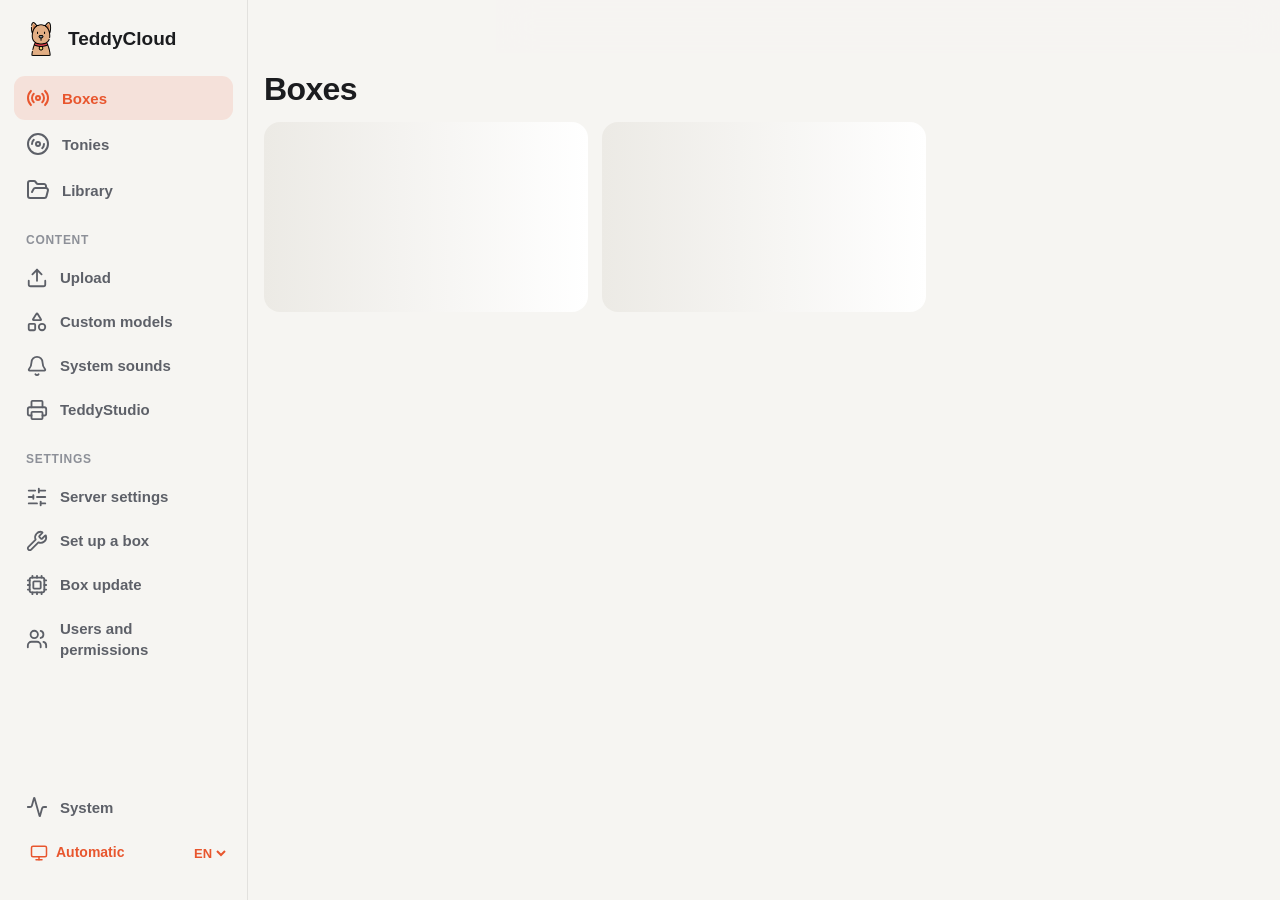
==== commit 14acdc8a: "feat: idle power-off times, hello on the log connection, rights per box - Custom firmware: idle powe" ====
--- a/contrib/data/www/web/v2/index.html
+++ b/contrib/data/www/web/v2/index.html
@@ -18,8 +18,8 @@
         <link rel="icon" type="image/svg+xml" href="./icons/favicon.svg" />
         <link rel="icon" type="image/png" sizes="96x96" href="./icons/favicon-96x96.png" />
         <link rel="apple-touch-icon" href="./icons/apple-touch-icon.png" />
-      <script type="module" crossorigin src="./assets/index-DL-nRhVf.js"></script>
-      <link rel="stylesheet" crossorigin href="./assets/index-eZabCHBd.css">
+      <script type="module" crossorigin src="./assets/index-C7J1noiN.js"></script>
+      <link rel="stylesheet" crossorigin href="./assets/index-7fyvmgpj.css">
     </head>
     <body>
         <div id="root"></div>
--- a/contrib/data/www/web/v2/assets/index-7fyvmgpj.css
+++ b/contrib/data/www/web/v2/assets/index-7fyvmgpj.css
@@ -0,0 +1 @@
+:root{--bg:#f6f5f2;--bg-elev:#fff;--bg-sunken:#eceae5;--bg-glass:#f6f5f2d1;--fg:#1b1c1f;--fg-2:#5d6068;--fg-3:#8d9098;--line:#1b1c1f17;--line-strong:#1b1c1f29;--accent:#e8562e;--accent-fg:#fff;--accent-soft:#e8562e1f;--ok:#2f9e5b;--ok-soft:#2f9e5b21;--warn:#c98512;--warn-soft:#c9851224;--danger:#d93a3a;--danger-soft:#d93a3a1f;--shadow-1:0 1px 2px #14141e0f, 0 1px 1px #14141e0a;--shadow-2:0 10px 30px #14141e1f, 0 2px 6px #14141e0f;--radius-s:10px;--radius:16px;--radius-l:22px;--safe-top:env(safe-area-inset-top,0px);--safe-bottom:env(safe-area-inset-bottom,0px);--safe-left:env(safe-area-inset-left,0px);--safe-right:env(safe-area-inset-right,0px);--tabbar-h:58px;--covered-bottom:0px;--mini-h:0px;--sidebar-w:248px;--font:-apple-system, BlinkMacSystemFont, "SF Pro Text", "Segoe UI", Roboto, "Helvetica Neue", Arial, sans-serif;--lightningcss-light:initial;--lightningcss-dark: ;color-scheme:light}@media (prefers-color-scheme:dark){:root:not([data-theme=light]){--bg:#111214;--bg-elev:#1c1d21;--bg-sunken:#0a0a0c;--bg-glass:#111214cc;--fg:#f1f1f3;--fg-2:#a8abb3;--fg-3:#747780;--line:#ffffff14;--line-strong:#ffffff26;--accent:#ff6b42;--accent-soft:#ff6b4229;--ok:#45c07a;--ok-soft:#45c07a26;--warn:#e6a634;--warn-soft:#e6a63429;--danger:#ff5d5d;--danger-soft:#ff5d5d26;--shadow-1:none;--shadow-2:0 12px 34px #00000080;--lightningcss-light: ;--lightningcss-dark:initial;color-scheme:dark}}:root[data-theme=dark]{--bg:#111214;--bg-elev:#1c1d21;--bg-sunken:#0a0a0c;--bg-glass:#111214cc;--fg:#f1f1f3;--fg-2:#a8abb3;--fg-3:#747780;--line:#ffffff14;--line-strong:#ffffff26;--accent:#ff6b42;--accent-soft:#ff6b4229;--ok:#45c07a;--ok-soft:#45c07a26;--warn:#e6a634;--warn-soft:#e6a63429;--danger:#ff5d5d;--danger-soft:#ff5d5d26;--shadow-1:none;--shadow-2:0 12px 34px #00000080;--lightningcss-light: ;--lightningcss-dark:initial;color-scheme:dark}:root[data-theme=matrix]{--bg:#000000c7;--bg-elev:#001204eb;--bg-sunken:#000a02f2;--bg-glass:#000000d1;--fg:#3cff6e;--fg-2:#22c94d;--fg-3:#179336;--line:#3cff6e24;--line-strong:#3cff6e47;--accent:#3cff6e;--accent-fg:#001a06;--accent-soft:#3cff6e24;--ok:#3cff6e;--ok-soft:#3cff6e24;--warn:#d6ff3c;--warn-soft:#d6ff3c24;--danger:#ff5d5d;--danger-soft:#ff5d5d26;--shadow-1:none;--shadow-2:0 0 24px #3cff6e40;--font:"Courier New", Courier, monospace;--lightningcss-light: ;--lightningcss-dark:initial;color-scheme:dark;background:#000}.matrix-rain{z-index:-1;pointer-events:none;position:fixed;inset:0}*{box-sizing:border-box;-webkit-tap-highlight-color:transparent}html,body{background:var(--bg);color:var(--fg);font-family:var(--font);-webkit-font-smoothing:antialiased;-webkit-text-size-adjust:100%;margin:0;font-size:16px;line-height:1.4}html.standalone,html.standalone body,html.no-pull,html.no-pull body{overscroll-behavior-y:none}body{min-height:100dvh}button,input,select,textarea{font:inherit;color:inherit}button{cursor:pointer}a{color:var(--accent);text-decoration:none}img{display:block}svg{flex-shrink:0}:focus-visible{outline:2px solid var(--accent);outline-offset:2px}.standalone ::selection{background:var(--accent-soft)}.standalone body{-webkit-user-select:none;user-select:none;-webkit-touch-callout:none}.standalone input,.standalone textarea,.standalone .selectable{-webkit-user-select:text;user-select:text}.app{min-height:100dvh}.app-main{padding-left:var(--safe-left);padding-right:var(--safe-right);padding-bottom:calc(var(--tabbar-h) + var(--mini-h) + var(--safe-bottom) + var(--covered-bottom) + 24px)}.page{max-width:1100px;margin:0 auto;padding:0 16px;animation:.22s ease-out page-in}.page.narrow{max-width:720px}@keyframes page-in{0%{opacity:0;transform:translateY(6px)}}.topbar{z-index:20;padding-top:var(--safe-top);background:var(--bg-glass);-webkit-backdrop-filter:saturate(180%)blur(18px);backdrop-filter:saturate(180%)blur(18px);border-bottom:1px solid #0000;transition:border-color .2s;position:sticky;top:0}.topbar.scrolled{border-bottom-color:var(--line)}.topbar-inner{align-items:center;gap:6px;max-width:1100px;height:52px;margin:0 auto;padding:0 8px;display:flex}.topbar-title{text-align:center;white-space:nowrap;text-overflow:ellipsis;opacity:0;flex:1;min-width:0;font-size:17px;font-weight:650;transition:opacity .15s;overflow:hidden}.topbar.scrolled .topbar-title,.topbar.always .topbar-title{opacity:1}.topbar-side{align-items:center;gap:2px;min-width:44px;display:flex}.topbar-side.right{justify-content:flex-end}.large-title{letter-spacing:-.02em;margin:4px 0 14px;font-size:32px;font-weight:750;line-height:1.15}.subtitle{color:var(--fg-2);margin:-10px 0 16px;font-size:15px}.tabbar{left:0;right:0;bottom:var(--covered-bottom);z-index:40;padding-bottom:var(--safe-bottom);padding-left:var(--safe-left);padding-right:var(--safe-right);background:var(--bg-glass);-webkit-backdrop-filter:saturate(180%)blur(20px);backdrop-filter:saturate(180%)blur(20px);border-top:1px solid var(--line);display:flex;position:fixed}.tabbar a{height:var(--tabbar-h);color:var(--fg-3);flex-direction:column;flex:1;justify-content:center;align-items:center;gap:3px;font-size:11px;font-weight:550;transition:color .15s;display:flex}.tabbar a.active{color:var(--accent)}.tabbar a:active svg{transform:scale(.88)}.tabbar svg{transition:transform .12s}.sidebar{display:none}@media (width>=960px){:root{--tabbar-h:0px}.tabbar{display:none}.sidebar{width:var(--sidebar-w);border-right:1px solid var(--line);background:var(--bg);z-index:30;flex-direction:column;gap:2px;padding:22px 14px;display:flex;position:fixed;top:0;bottom:0;left:0}.app-main,.mini-player,.topbar{margin-left:var(--sidebar-w)}.mini-player{left:0}.sidebar .brand{align-items:center;gap:10px;padding:0 10px 18px;font-size:19px;font-weight:750;display:flex}.sidebar .brand img{border-radius:9px;width:34px;height:34px}.sidebar a{color:var(--fg-2);border-radius:11px;align-items:center;gap:12px;padding:10px 12px;font-size:15px;font-weight:550;display:flex}.sidebar a:hover{background:var(--bg-sunken);color:var(--fg)}.sidebar a.active{background:var(--accent-soft);color:var(--accent)}.sidebar .section-label{text-transform:uppercase;letter-spacing:.06em;color:var(--fg-3);margin:18px 12px 6px;font-size:12px;font-weight:650}.sidebar .spacer{flex:1}.large-title{margin-top:18px}}.btn{background:var(--bg-sunken);min-height:44px;color:var(--fg);white-space:nowrap;border:none;border-radius:13px;justify-content:center;align-items:center;gap:8px;padding:0 18px;font-size:15px;font-weight:600;transition:transform .1s,opacity .15s,background .15s;display:inline-flex}.btn:active:not(:disabled){transform:scale(.97)}.btn:disabled{opacity:.45;cursor:default}.btn.primary{background:var(--accent);color:var(--accent-fg)}.btn.danger{background:var(--danger-soft);color:var(--danger)}.btn.soft{background:var(--accent-soft);color:var(--accent)}.btn.ghost{color:var(--accent);background:0 0;padding:0 10px}.btn.block{width:100%}.btn.small{border-radius:10px;min-height:34px;padding:0 12px;font-size:14px}.icon-btn{width:44px;height:44px;color:var(--accent);background:0 0;border:none;border-radius:50%;justify-content:center;align-items:center;transition:background .15s,transform .1s;display:inline-flex}.icon-btn:hover{background:var(--bg-sunken)}.icon-btn:active{transform:scale(.9)}.icon-btn.filled{background:var(--bg-sunken);color:var(--fg)}.icon-btn.muted{color:var(--fg-2)}.btn-row{flex-wrap:wrap;gap:10px;display:flex}.btn-row>.btn{flex:1}.section{margin:0 0 26px}.section-head{justify-content:space-between;align-items:baseline;gap:12px;padding:0 4px 8px;display:flex}.section-title{text-transform:uppercase;letter-spacing:.05em;color:var(--fg-3);margin:0;font-size:13px;font-weight:650}.section-title.big{text-transform:none;letter-spacing:-.01em;color:var(--fg);font-size:20px;font-weight:700}.section-foot{color:var(--fg-3);padding:8px 4px 0;font-size:13px}.list{background:var(--bg-elev);border-radius:var(--radius);box-shadow:var(--shadow-1);overflow:hidden}.row{text-align:left;width:100%;min-height:52px;color:inherit;background:0 0;border:none;align-items:center;gap:12px;padding:8px 16px;display:flex;position:relative}.row+.row:before,.row+.row-wrap:before,.row-wrap+.row:before,.row-wrap+.row-wrap:before{content:"";border-top:1px solid var(--line);position:absolute;top:0;left:16px;right:0}.row-wrap{position:relative}button.row,a.row,.row[role=button]{cursor:pointer;transition:background .12s}button.row:active,a.row:active,.row[role=button]:active{background:var(--bg-sunken)}@media (hover:hover){button.row:hover,a.row:hover,.row[role=button]:hover{background:var(--bg-sunken)}}.row-icon{background:var(--accent-soft);width:30px;height:30px;color:var(--accent);border-radius:8px;flex-shrink:0;justify-content:center;align-items:center;display:flex}.row-body{flex:1;min-width:0}.row-title{text-overflow:ellipsis;-webkit-line-clamp:3;overflow-wrap:anywhere;-webkit-box-orient:vertical;font-size:16px;font-weight:500;display:-webkit-box;overflow:hidden}.row-title.nowrap{white-space:nowrap;display:block}.row-sub{color:var(--fg-2);text-overflow:ellipsis;margin-top:1px;font-size:13px;overflow:hidden}.row-value{color:var(--fg-2);text-align:right;text-overflow:ellipsis;white-space:nowrap;max-width:50%;font-size:15px;overflow:hidden}.row-chevron{color:var(--fg-3)}.row-value-below{color:var(--fg-2);overflow-wrap:anywhere;margin-top:2px;font-size:15px}.row-sub .mono{overflow-wrap:anywhere}.row.danger .row-title{color:var(--danger)}.row.accent .row-title{color:var(--accent)}.row.disabled{opacity:.5;pointer-events:none}.switch{background:var(--line-strong);border:none;border-radius:999px;flex-shrink:0;width:51px;height:31px;padding:0;transition:background .2s;position:relative}.switch:after{content:"";background:#fff;border-radius:50%;width:27px;height:27px;transition:transform .22s cubic-bezier(.3,1.4,.6,1);position:absolute;top:2px;left:2px;box-shadow:0 2px 5px #0003}.switch.on{background:var(--ok)}.switch.on:after{transform:translate(20px)}.switch:disabled{opacity:.45}.input,.select,.textarea{border:1px solid var(--line-strong);background:var(--bg-elev);border-radius:12px;outline:none;width:100%;min-height:44px;padding:10px 14px;font-size:16px;transition:border-color .15s}.input:focus,.select:focus,.textarea:focus{border-color:var(--accent)}.textarea{resize:vertical;min-height:90px}.input.inline{text-align:right;min-height:0;color:var(--fg-2);background:0 0;border:none;padding:0}.input.inline:focus{color:var(--fg)}.field{flex-direction:column;gap:6px;margin-bottom:14px;display:flex}.field label{color:var(--fg-2);padding:0 4px;font-size:13px;font-weight:600}.field .hint{color:var(--fg-3);padding:0 4px;font-size:12px}.search{align-items:center;display:flex;position:relative}.search svg{color:var(--fg-3);pointer-events:none;position:absolute;left:11px}.search input::-webkit-search-cancel-button{-webkit-appearance:none;display:none}.search input{background:var(--bg-sunken);border:none;border-radius:11px;outline:none;width:100%;height:38px;padding:0 34px 0 36px;font-size:16px}.search .clear{width:30px;height:30px;color:var(--fg-3);background:0 0;border:none;justify-content:center;align-items:center;display:flex;position:absolute;right:4px}.segmented{background:var(--bg-sunken);border-radius:11px;gap:2px;padding:2px;display:flex}.segmented button{min-height:32px;color:var(--fg-2);white-space:nowrap;background:0 0;border:none;border-radius:9px;flex:1;padding:0 10px;font-size:14px;font-weight:550}.segmented button.active{background:var(--bg-elev);color:var(--fg);box-shadow:var(--shadow-1), 0 1px 3px #00000014}input[type=range].slider{appearance:none;--pct:50%;background:0 0;width:100%;height:28px}input[type=range].slider::-webkit-slider-runnable-track{background:linear-gradient(to right, var(--accent) 0, var(--accent) var(--pct), var(--line-strong) var(--pct));border-radius:3px;height:6px}input[type=range].slider::-moz-range-track{background:var(--line-strong);border-radius:3px;height:6px}input[type=range].slider::-moz-range-progress{background:var(--accent);border-radius:3px;height:6px}input[type=range].slider::-webkit-slider-thumb{-webkit-appearance:none;background:#fff;border:none;border-radius:50%;width:24px;height:24px;margin-top:-9px;box-shadow:0 1px 6px #00000040}input[type=range].slider::-moz-range-thumb{background:#fff;border:none;border-radius:50%;width:24px;height:24px;box-shadow:0 1px 6px #00000040}.chips{scrollbar-width:none;gap:8px;margin:0 -16px;padding:2px 16px 10px;display:flex;overflow-x:auto}.chips::-webkit-scrollbar{display:none}.chip{border:1px solid var(--line-strong);background:var(--bg-elev);height:32px;color:var(--fg-2);white-space:nowrap;border-radius:999px;flex-shrink:0;align-items:center;gap:6px;padding:0 13px;font-size:14px;font-weight:550;display:inline-flex}.chip.active{background:var(--fg);color:var(--bg);border-color:var(--fg)}.badge{background:var(--bg-sunken);height:22px;color:var(--fg-2);white-space:nowrap;border-radius:999px;align-items:center;gap:5px;padding:0 8px;font-size:12px;font-weight:650;display:inline-flex}.badge.ok{background:var(--ok-soft);color:var(--ok)}.badge.warn{background:var(--warn-soft);color:var(--warn)}.badge.danger{background:var(--danger-soft);color:var(--danger)}.badge.accent{background:var(--accent-soft);color:var(--accent)}.dot{background:var(--fg-3);border-radius:50%;flex-shrink:0;width:8px;height:8px}.dot.ok{background:var(--ok);box-shadow:0 0 0 3px var(--ok-soft)}.card{background:var(--bg-elev);border-radius:var(--radius-l);box-shadow:var(--shadow-1);overflow:hidden}.grid-boxes{grid-template-columns:1fr;gap:14px;display:grid}@media (width>=700px){.grid-boxes{grid-template-columns:repeat(2,1fr)}}@media (width>=1280px){.grid-boxes{grid-template-columns:repeat(3,1fr)}}.box-card{color:inherit;padding:16px;transition:transform .12s;display:block}.box-card:active{transform:scale(.985)}.box-card-head{align-items:center;gap:12px;display:flex}.box-card-head img{object-fit:contain;width:52px;height:52px}.box-card-name{font-size:18px;font-weight:700;line-height:1.2}.box-card-meta{color:var(--fg-2);flex-wrap:wrap;align-items:center;gap:8px;margin-top:4px;font-size:13px;display:flex}.now-on-box{border-radius:var(--radius);background:var(--bg-sunken);align-items:center;gap:12px;margin-top:14px;padding:10px;display:flex}.now-on-box img{object-fit:contain;width:56px;height:56px}.now-on-box .label{text-transform:uppercase;letter-spacing:.06em;color:var(--fg-3);font-size:11px;font-weight:650}.now-on-box .title{text-overflow:ellipsis;-webkit-line-clamp:2;-webkit-box-orient:vertical;font-size:15px;font-weight:600;display:-webkit-box;overflow:hidden}.now-on-box .sub{color:var(--fg-2);font-size:13px}.box-card-actions{gap:8px;margin-top:12px;display:flex}.box-card-actions .btn{text-overflow:ellipsis;flex:1;min-width:0;overflow:hidden}.grid-tonies{grid-template-columns:repeat(auto-fill,minmax(150px,1fr));gap:12px;display:grid}@media (width<=400px){.grid-tonies{grid-template-columns:repeat(2,1fr);gap:10px}}.tonie-tile{color:inherit;background:var(--bg-elev);border-radius:var(--radius);box-shadow:var(--shadow-1);text-align:left;border:none;flex-direction:column;padding:0;transition:transform .12s;display:flex;position:relative;overflow:hidden}.tonie-tile:active{transform:scale(.97)}.tonie-tile .pic{aspect-ratio:1;background:radial-gradient(circle at 50% 60%, var(--bg-sunken), transparent 70%);justify-content:center;align-items:center;padding:12px;display:flex}.tonie-tile .pic img{object-fit:contain;width:100%;height:100%}.tonie-tile .meta{min-height:58px;padding:0 12px 12px}.tonie-tile .series{text-overflow:ellipsis;white-space:nowrap;font-size:14px;font-weight:650;line-height:1.25;overflow:hidden}.tonie-tile .episode{color:var(--fg-2);text-overflow:ellipsis;-webkit-line-clamp:2;-webkit-box-orient:vertical;font-size:12.5px;line-height:1.3;display:-webkit-box;overflow:hidden}.tonie-tile .flags{pointer-events:none;justify-content:space-between;gap:4px;display:flex;position:absolute;top:8px;left:8px;right:8px}.tonie-tile .pic{position:relative}.tonie-tile .play{background:var(--accent);color:#fff;border:none;border-radius:50%;justify-content:center;align-items:center;width:38px;height:38px;display:flex;position:absolute;bottom:8px;left:8px;box-shadow:0 4px 12px #0000002e}.tonie-pic-fallback{background:var(--bg-sunken);width:100%;height:100%;color:var(--fg-3);border-radius:50%;justify-content:center;align-items:center;display:flex}.hero{text-align:center;flex-direction:column;align-items:center;padding:4px 0 18px;display:flex}.hero img.hero-pic{object-fit:contain;filter:drop-shadow(0 12px 22px #0000002e);width:190px;height:190px}.hero h1{letter-spacing:-.01em;margin:12px 0 2px;font-size:24px;line-height:1.2}.hero p{color:var(--fg-2);margin:0}.hero .badges{flex-wrap:wrap;justify-content:center;gap:6px;margin-top:10px;display:flex}.hero .btn-row{width:100%;max-width:420px;margin-top:16px}@media (width>=760px){.hero.side{text-align:left;flex-direction:row;align-items:center;gap:28px}.hero.side .badges{justify-content:flex-start}}.backdrop{z-index:100;background:#00000061;animation:.2s ease-out fade-in;position:fixed;inset:0}.backdrop.closing{animation:.2s ease-in forwards fade-out}@keyframes fade-in{0%{opacity:0}}@keyframes fade-out{to{opacity:0}}.sheet{z-index:101;max-height:calc(100dvh - var(--safe-top) - 24px);background:var(--bg);box-shadow:var(--shadow-2);padding-bottom:var(--safe-bottom);touch-action:pan-y;border-radius:20px 20px 0 0;flex-direction:column;animation:.32s cubic-bezier(.2,.9,.3,1) sheet-in;display:flex;position:fixed;bottom:0;left:0;right:0}.sheet.closing{animation:.22s ease-in forwards sheet-out}.sheet.full{height:calc(100dvh - var(--safe-top) - 10px)}@keyframes sheet-in{0%{transform:translateY(100%)}}@keyframes sheet-out{to{transform:translateY(100%)}}.sheet-grip{cursor:grab;flex-shrink:0;justify-content:center;padding:8px 0 2px;display:flex}.sheet-grip:before{content:"";background:var(--line-strong);border-radius:3px;width:38px;height:5px}.sheet-head{flex-shrink:0;align-items:center;gap:8px;padding:2px 8px 6px 16px;display:flex}.sheet-head h2{text-overflow:ellipsis;white-space:nowrap;flex:1;margin:0;font-size:18px;font-weight:700;overflow:hidden}.sheet-body{-webkit-overflow-scrolling:touch;overscroll-behavior:contain;flex:1;padding:8px 16px 20px;overflow-y:auto}.sheet-foot{border-top:1px solid var(--line);flex-shrink:0;gap:10px;padding:10px 16px 12px;display:flex}.sheet-foot .btn{flex:1}@media (width>=760px){.sheet{border-radius:20px;width:min(560px,100vw - 48px);max-height:min(84dvh,860px);padding-bottom:0;animation:.22s cubic-bezier(.2,.9,.3,1) dialog-in;inset:50% auto auto 50%;transform:translate(-50%,-50%)}.sheet.full{height:min(84dvh,860px)}.sheet.wide{width:min(860px,100vw - 48px)}.sheet.closing{animation:.15s ease-in forwards dialog-out}.sheet-grip{display:none}.sheet-head{padding-top:12px}@keyframes dialog-in{0%{opacity:0;transform:translate(-50%,-46%)scale(.97)}}@keyframes dialog-out{to{opacity:0;transform:translate(-50%,-48%)scale(.98)}}}.actions-sheet .sheet-body{padding-top:0}.action-title{text-align:center;color:var(--fg-2);padding:4px 16px 12px;font-size:13px}.toasts{z-index:200;left:0;right:0;top:calc(var(--safe-top) + 8px);pointer-events:none;flex-direction:column;align-items:center;gap:8px;padding:0 16px;display:flex;position:fixed}.toast{pointer-events:auto;background:var(--bg-elev);width:100%;max-width:480px;box-shadow:var(--shadow-2);border-radius:16px;align-items:center;gap:10px;padding:12px 14px;font-size:15px;animation:.3s cubic-bezier(.2,.9,.3,1.2) toast-in;display:flex}.toast.closing{animation:.2s ease-in forwards toast-out}.toast .t-icon{flex-shrink:0}.toast.ok .t-icon{color:var(--ok)}.toast.error .t-icon{color:var(--danger)}.toast.info .t-icon{color:var(--accent)}.toast .t-body{flex:1;min-width:0}.toast .t-detail{color:var(--fg-2);word-break:break-word;font-size:13px}@keyframes toast-in{0%{opacity:0;transform:translateY(-16px)scale(.96)}}@keyframes toast-out{to{opacity:0;transform:translateY(-10px)}}.mini-player{z-index:35;left:8px;right:8px;bottom:calc(var(--tabbar-h) + var(--safe-bottom) + var(--covered-bottom) + 8px);background:var(--bg-elev);height:62px;box-shadow:var(--shadow-2);border-radius:16px;align-items:center;gap:10px;padding:0 6px 0 8px;animation:.3s cubic-bezier(.2,.9,.3,1) sheet-in;display:flex;position:fixed;overflow:hidden}@media (width>=960px){.mini-player{left:calc(var(--sidebar-w) + 16px);margin-left:0;max-width:760px;margin-inline:auto;bottom:16px;right:16px}}.mini-player .tap{text-align:left;background:0 0;border:none;flex:1;align-items:center;gap:10px;min-width:0;height:100%;padding:0;display:flex}.mini-player img{object-fit:contain;width:46px;height:46px}.mini-player .title{white-space:nowrap;text-overflow:ellipsis;font-size:14.5px;font-weight:600;overflow:hidden}.mini-player .sub{color:var(--fg-2);white-space:nowrap;text-overflow:ellipsis;font-size:12.5px;overflow:hidden}.mini-player .progress{background:var(--accent);height:2px;transition:width .25s linear;position:absolute;bottom:0;left:0}.mini-player .icon-btn{color:var(--fg)}.player-full{text-align:center;flex-direction:column;align-items:center;padding:4px 8px 8px;display:flex}.player-full img.cover{object-fit:contain;filter:drop-shadow(0 16px 26px #00000038);width:min(68vw,300px);height:min(68vw,300px);margin:6px 0 18px}.player-full h2{margin:0;font-size:21px;line-height:1.2}.player-full .track{color:var(--accent);margin-top:6px;font-size:15px;font-weight:600}.player-full .times{width:100%;color:var(--fg-3);font-variant-numeric:tabular-nums;justify-content:space-between;margin-top:-2px;font-size:12px;display:flex}.player-controls{justify-content:center;align-items:center;gap:18px;margin:12px 0 8px;display:flex}.player-controls .icon-btn{color:var(--fg);width:52px;height:52px}.player-controls .play-big{background:var(--accent);color:#fff;width:72px;height:72px}.player-controls .play-big:hover{background:var(--accent)}.empty{text-align:center;color:var(--fg-2);padding:48px 20px}.empty .e-icon{background:var(--accent-soft);width:64px;height:64px;color:var(--accent);border-radius:20px;justify-content:center;align-items:center;margin:0 auto 14px;display:flex}.empty h3{color:var(--fg);margin:0 0 6px;font-size:18px}.empty p{max-width:360px;margin:0 auto 16px;font-size:15px}.spinner{border:2.5px solid var(--line-strong);border-top-color:var(--accent);border-radius:50%;width:22px;height:22px;animation:.8s linear infinite spin}.spinner.small{border-width:2px;width:16px;height:16px}.center-spinner{justify-content:center;padding:48px 0;display:flex}@keyframes spin{to{transform:rotate(360deg)}}.skeleton{background:linear-gradient(90deg, var(--bg-sunken), var(--bg-elev), var(--bg-sunken));border-radius:var(--radius);background-size:200% 100%;animation:1.3s infinite shimmer}@keyframes shimmer{to{background-position:-200% 0}}.toolbar{align-items:center;gap:8px;margin-bottom:12px;display:flex}.toolbar .search{flex:1}.sticky-tools{top:calc(52px + var(--safe-top));z-index:10;background:var(--bg);margin:0 -16px;padding:6px 16px 2px;position:sticky}.breadcrumbs{scrollbar-width:none;white-space:nowrap;align-items:center;gap:2px;margin-bottom:10px;font-size:14px;display:flex;overflow-x:auto}.breadcrumbs::-webkit-scrollbar{display:none}.breadcrumbs button{color:var(--accent);background:0 0;border:none;border-radius:8px;padding:4px 6px;font-weight:550}.breadcrumbs button:last-child{color:var(--fg)}.breadcrumbs .sep{color:var(--fg-3)}.file-icon{background:var(--bg-sunken);width:40px;height:40px;color:var(--fg-2);border-radius:10px;flex-shrink:0;justify-content:center;align-items:center;display:flex;overflow:hidden}.file-icon.folder{background:var(--accent-soft);color:var(--accent)}.file-icon.taf{background:var(--ok-soft);color:var(--ok)}.file-icon img{object-fit:contain;width:100%;height:100%}.tracks .row{min-height:46px}.track-no{text-align:right;width:22px;color:var(--fg-3);font-variant-numeric:tabular-nums;flex-shrink:0;font-size:14px}.track-time{color:var(--fg-3);font-variant-numeric:tabular-nums;font-size:13px}.row.playing .row-title,.row.playing .track-no{color:var(--accent);font-weight:650}.stat-grid{grid-template-columns:repeat(2,1fr);gap:10px;margin-bottom:18px;display:grid}.stat{background:var(--bg-elev);border-radius:var(--radius);box-shadow:var(--shadow-1);padding:12px 14px}.stat .v{font-variant-numeric:tabular-nums;font-size:22px;font-weight:700}.stat .l{color:var(--fg-2);font-size:12.5px}.remote{padding:16px}.remote-controls{justify-content:center;align-items:center;gap:12px;margin:6px 0 10px;display:flex}.remote-controls .icon-btn{color:var(--fg);background:var(--bg-sunken);width:50px;height:50px}.remote-controls .icon-btn.main{background:var(--accent);color:#fff;width:64px;height:64px}.remote-extra{flex-wrap:wrap;justify-content:center;gap:8px;margin-top:12px;display:flex}.vol-row{color:var(--fg-2);align-items:center;gap:12px;display:flex}.drop-zone{border:2px dashed var(--line-strong);border-radius:var(--radius-l);text-align:center;color:var(--fg-2);background:var(--bg-elev);cursor:pointer;padding:28px 16px;transition:border-color .15s,background .15s}.drop-zone.over{border-color:var(--accent);background:var(--accent-soft)}.drop-zone .dz-icon{color:var(--accent);background:var(--accent-soft);border-radius:16px;justify-content:center;align-items:center;width:52px;height:52px;margin:0 auto 8px;display:flex}.progressbar{background:var(--line-strong);border-radius:3px;height:6px;overflow:hidden}.progressbar>div{background:var(--accent);height:100%;transition:width .2s}.notice{border-radius:var(--radius);background:var(--warn-soft);color:var(--fg);align-items:flex-start;gap:10px;margin-bottom:16px;padding:12px 14px;font-size:14px;display:flex}.notice svg{color:var(--warn);margin-top:1px}.notice.info{background:var(--accent-soft)}.notice.info svg{color:var(--accent)}.mono{font-family:ui-monospace,SFMono-Regular,Menlo,Consolas,monospace;font-size:13px}.muted{color:var(--fg-2)}.small{font-size:13px}.grow{flex:1}.row-gap{align-items:center;gap:8px;display:flex}.hidden-input{display:none}.mt{margin-top:16px}.login-wrap{min-height:100dvh;padding:calc(var(--safe-top) + 24px) 20px calc(var(--safe-bottom) + 24px);justify-content:center;align-items:center;display:flex}.login-card{width:100%;max-width:380px}.login-card .logo{width:76px;height:76px;box-shadow:var(--shadow-2);border-radius:20px;margin:0 auto 14px}.login-card h1{text-align:center;margin:0 0 4px;font-size:26px}.login-card p{text-align:center;color:var(--fg-2);margin:0 0 22px}.desktop-only{display:none}@media (width>=960px){.desktop-only{display:initial}.mobile-only{display:none!important}}.popover{z-index:90;background:var(--bg-elev);box-shadow:var(--shadow-2);border:1px solid var(--line);border-radius:16px;flex-direction:column;animation:.16s ease-out popover-in;display:flex;position:fixed;overflow:hidden}@keyframes popover-in{0%{opacity:0;transform:translateY(-6px)scale(.98)}}.popover-body{padding:14px 16px 6px;overflow-y:auto}.popover-foot{border-top:1px solid var(--line);gap:8px;padding:10px 16px;display:flex}.popover-foot .btn{flex:1}.choice-group{margin-bottom:14px}.choice-label{text-transform:uppercase;letter-spacing:.05em;color:var(--fg-3);margin:0 2px 8px;font-size:12px;font-weight:650}.choice-options{flex-wrap:wrap;gap:6px;display:flex}.choice-options .chip{height:34px}.chip-text,.chip-x{color:inherit;font:inherit;padding:0}.chip-x{opacity:.6;display:inline-flex}.filter-btn{flex-shrink:0;position:relative}.filter-btn .count{background:var(--accent);color:#fff;border-radius:9px;justify-content:center;align-items:center;min-width:17px;height:17px;padding:0 4px;font-size:11px;font-weight:700;display:flex;position:absolute;top:4px;right:4px}.active-filters{flex-wrap:wrap;gap:6px;margin:-2px 0 10px;display:flex}.active-filters .chip{background:var(--accent-soft);height:28px;color:var(--accent);border-color:#0000;padding:0 8px 0 11px;font-size:13px}.figure-pic{aspect-ratio:1;width:100%;position:relative}.figure-pic>img,.figure-pic>.tonie-pic-fallback{object-fit:contain;width:100%;height:100%}.figure-pic .linked{aspect-ratio:1;pointer-events:none;width:46%;position:absolute;bottom:0;right:0}.figure-pic .linked img,.figure-pic .linked .tonie-pic-fallback{object-fit:contain;object-position:bottom right;filter:drop-shadow(0 2px 5px #00000047);width:100%;height:100%}.tonie-tile .linked-title{color:var(--accent);text-overflow:ellipsis;white-space:nowrap;margin-top:3px;font-size:12px;line-height:1.3;overflow:hidden}.grid-files{grid-template-columns:repeat(auto-fill,minmax(140px,1fr));gap:12px;display:grid}@media (width<=400px){.grid-files{grid-template-columns:repeat(2,1fr);gap:10px}}.file-tile{background:var(--bg-elev);border-radius:var(--radius);box-shadow:var(--shadow-1);cursor:pointer;flex-direction:column;transition:transform .12s;display:flex;position:relative;overflow:hidden}.file-tile:active{transform:scale(.97)}.file-tile .pic{aspect-ratio:1;color:var(--fg-3);justify-content:center;align-items:center;padding:10px;display:flex}.file-tile .pic img{object-fit:contain;width:100%;height:100%}.file-tile .pic.folder{color:var(--accent);background:var(--accent-soft)}.file-tile .pic.taf{color:var(--ok)}.file-tile .meta{padding:8px 10px 10px}.file-tile .name{-webkit-line-clamp:2;overflow-wrap:anywhere;-webkit-box-orient:vertical;font-size:13.5px;font-weight:600;line-height:1.25;display:-webkit-box;overflow:hidden}.file-tile .sub{color:var(--fg-2);margin-top:2px;font-size:12px}.file-tile .more{background:var(--bg-glass);width:34px;height:34px;color:var(--fg-2);position:absolute;top:4px;right:4px}.refreshing{color:var(--fg-3);align-items:center;gap:6px;font-size:12px;display:inline-flex}.select-box{z-index:2;border:2px solid var(--line-strong);background:var(--bg-glass);color:#fff;opacity:0;border-radius:50%;justify-content:center;align-items:center;width:26px;height:26px;padding:0;transition:opacity .12s,background .12s;display:flex;position:absolute;top:8px;left:8px}.selecting .select-box,.select-box.checked{opacity:1}@media (hover:hover){.tonie-tile:hover .select-box{opacity:1}}.select-box.checked{background:var(--accent);border-color:var(--accent)}.tonie-tile.checked{box-shadow:0 0 0 3px var(--accent), var(--shadow-1)}.selecting .tonie-tile .flags>span:first-child{visibility:hidden}.tonie-tile,.row[role=button]{-webkit-touch-callout:none;-webkit-user-select:none;user-select:none}.row .select-box{opacity:1;flex-shrink:0;position:static}.select-bar{z-index:45;left:8px;right:8px;bottom:calc(var(--tabbar-h) + var(--safe-bottom) + var(--covered-bottom) + 8px);background:var(--fg);color:var(--bg);box-shadow:var(--shadow-2);border-radius:18px;align-items:center;gap:6px;padding:8px 8px 8px 6px;animation:.25s cubic-bezier(.2,.9,.3,1) sheet-in;display:flex;position:fixed}.select-bar .icon-btn{color:var(--bg)}.select-bar .count{white-space:nowrap;flex:1;font-size:15px;font-weight:650}.select-bar .btn.ghost{color:var(--bg);opacity:.85}@media (width>=960px){.select-bar{left:calc(var(--sidebar-w) + 16px);max-width:620px;margin-inline:auto;bottom:16px;right:16px}}.row-wrap[role=button]{cursor:pointer}.row-wrap[role=button]:active>.row{background:var(--bg-sunken)}@media (hover:hover){.row-wrap[role=button]:hover>.row{background:var(--bg-sunken)}}.row.checked{background:var(--accent-soft)}.file-tile.checked{box-shadow:0 0 0 3px var(--accent), var(--shadow-1)}@media (hover:hover){.file-tile:hover .select-box{opacity:1}}.avatar{background:var(--accent);color:#fff;border-radius:50%;flex-shrink:0;justify-content:center;align-items:center;width:34px;height:34px;font-weight:700;display:inline-flex}.avatar.big{width:84px;height:84px;font-size:36px}.sidebar .account-chip{border-top:1px solid var(--line);border-radius:0 0 11px 11px;padding-top:14px}.tree{background:var(--bg-elev);border-radius:var(--radius);box-shadow:var(--shadow-1);padding-bottom:6px}.tree-row{align-items:center;min-height:40px;display:flex}.tree-caret{width:28px;height:32px;color:var(--fg-3);background:0 0;border:none;flex-shrink:0;justify-content:center;align-items:center;padding:0;display:flex}.tree-label{text-align:left;background:0 0;border:none;flex:1;align-items:center;gap:10px;min-width:0;padding:6px 8px 6px 2px;font-size:15px;display:flex}.tree-check{border:2px solid var(--line-strong);color:#fff;border-radius:6px;flex-shrink:0;justify-content:center;align-items:center;width:22px;height:22px;display:flex}.tree-check.on,.tree-check.some{background:var(--accent);border-color:var(--accent)}.chapter-time{font-variant-numeric:tabular-nums;color:var(--fg-2);flex-direction:column;align-items:flex-end;font-size:14px;line-height:1.2;display:flex}.chapter-time .start{color:var(--fg-3);font-size:11.5px}.guide-chip{margin:12px 0 4px;font-size:15px}.guide-steps{margin:0;padding-inline-start:22px;line-height:1.5}.guide-steps li{margin-bottom:8px}.guide-steps code{background:var(--bg-sunken);overflow-wrap:anywhere;border-radius:4px;padding:0 4px}.sidebar-prefs{justify-content:space-between;gap:6px;padding:6px 4px 8px;display:flex}@media (width>=960px){.sidebar{overflow-y:auto}}.log-view{background:var(--bg-elev);border-radius:var(--radius);box-shadow:var(--shadow-1);white-space:pre;padding:12px;font-size:12px;line-height:1.5;overflow-x:auto}.plugin-frame{border-radius:var(--radius);background:var(--bg-elev);border:0;width:100%;height:calc(100vh - 140px)}.studio{gap:16px;display:grid}@media (width>=1100px){.studio{grid-template-columns:minmax(320px,420px) 1fr;align-items:start}.studio-preview{max-height:calc(100dvh - 90px);position:sticky;top:70px}}.studio-settings{grid-template-columns:repeat(auto-fill,minmax(150px,1fr));gap:10px;padding:12px 16px;display:grid}.studio-settings .segmented{grid-column:1/-1}.studio-field{grid-template-columns:1fr auto;align-items:center;gap:2px 6px;font-size:13px;display:grid}.studio-field>span:first-child{color:var(--fg-2);grid-column:1/-1}.studio-field.wide{grid-column:1/-1}.studio-field .input,.studio-field .select{min-width:0}.studio-preview{background:var(--bg-sunken);border-radius:var(--radius);padding:12px;overflow:auto}.studio-paper{box-sizing:border-box;color:#000;background:#fff;place-content:start;display:grid;overflow:hidden}.studio-pages{flex-direction:column;align-items:center;gap:16px;display:flex}.studio-page-no{text-align:center;margin-top:4px}@media screen{.studio-paper{zoom:.55;box-shadow:var(--shadow-1)}}.studio-label{box-sizing:border-box;text-align:center;flex-direction:column;justify-content:center;align-items:center;padding:2mm;line-height:1.2;display:flex;overflow:hidden}.studio-label img{object-fit:cover;flex-shrink:0}.studio-label:not(.text){padding:0}.studio-label ol{text-align:left;margin:0;padding-left:1.4em;font-size:.8em}.studio-label{position:relative}.studio-series{color:#fff;text-shadow:0 0 .6mm #000,0 0 .6mm #000;white-space:nowrap;font-weight:700;position:absolute;top:12%;left:10%;right:10%;overflow:hidden;transform:translateY(-50%)}.studio-arc{width:100%;height:100%;position:absolute;inset:0;overflow:visible}.studio-label img.studio-flag{object-fit:contain;width:6mm;height:4mm;margin-top:1mm}.fold-body{padding:4px 16px 12px 52px;line-height:1.5}.fold-body h3{margin:14px 0 4px;font-size:15px}.fold-body p,.fold-body ul{margin:4px 0}.setup-code{margin:8px 0;position:relative}.setup-code pre{background:var(--bg-sunken);white-space:pre-wrap;word-break:break-all;border-radius:10px;margin:0;padding:12px 44px 12px 12px;font-family:ui-monospace,SFMono-Regular,Menlo,Consolas,monospace;font-size:12.5px}.setup-code .icon-btn{position:absolute;top:4px;right:4px}.setup-pics{grid-template-columns:repeat(auto-fill,minmax(150px,1fr));gap:8px;margin:8px 0;display:grid}.setup-pics button,.setup-chip-pic{text-align:left;cursor:zoom-in;background:0 0;border:0;flex-shrink:0;padding:0}.setup-pics button{color:var(--fg-2);flex-direction:column;gap:4px;font-size:12px;display:flex}.setup-pics img{aspect-ratio:4/3;object-fit:cover;background:var(--bg-sunken);border-radius:8px;width:100%}.setup-chips{grid-template-columns:repeat(auto-fill,minmax(260px,1fr));gap:12px;padding:12px 16px;display:grid}.setup-chip{align-items:flex-start;gap:12px;display:flex}.setup-chip img{object-fit:contain;background:var(--bg-sunken);border-radius:8px;flex-shrink:0;width:84px;height:84px}.setup-chip p{margin:2px 0 8px}.setup-proscons{grid-template-columns:repeat(auto-fit,minmax(220px,1fr));gap:8px 16px;display:grid}.setup-steps{gap:6px;margin-bottom:12px;padding-bottom:6px;display:flex;overflow-x:auto}.setup-steps button{white-space:nowrap;background:var(--bg-sunken);color:var(--fg-2);font:inherit;cursor:pointer;border:0;border-radius:999px;align-items:center;gap:6px;padding:6px 12px 6px 6px;font-size:13px;display:flex}.setup-steps button:disabled{cursor:default}.setup-steps button span{background:var(--bg-elev);border-radius:50%;place-items:center;width:22px;height:22px;font-size:12px;font-weight:700;display:inline-grid}.setup-steps button.active{background:var(--accent-soft);color:var(--accent);font-weight:650}.setup-steps button.done span{background:var(--accent);color:#fff}.setup-step{background:var(--bg-elev);border-radius:var(--radius);box-shadow:var(--shadow-1);padding:16px;line-height:1.5}.setup-step h3{margin:18px 0 4px;font-size:15px}.setup-step .notice{margin:8px 0}.setup-table{border-collapse:collapse;margin-top:12px;font-size:14px}.setup-table td{padding:4px 16px 4px 0}.setup-status{margin-top:12px;font-size:14px}.setup-status.error{color:var(--danger)}.setup-status.state{background:var(--bg-sunken);color:var(--fg-2);border-radius:10px;padding:10px 12px}.setup-status.state.busy{color:var(--fg);background:var(--accent-soft)}.setup-status.state.ok{color:var(--ok,var(--fg))}.setup-status-line{align-items:center;gap:8px;display:flex}.setup-status .progress{background:var(--bg-sunken);border-radius:3px;height:6px;margin-top:6px;overflow:hidden}.setup-status .progress>div{background:var(--accent);height:100%;transition:width .3s}.check-row{align-items:flex-start;gap:10px;margin:8px 0;line-height:1.4;display:flex}.check-row input{accent-color:var(--accent);margin-top:3px}.ext-link{color:var(--accent);align-items:center;gap:3px;display:inline-flex}.cfw-event .segmented{margin:4px 0 12px}.cfw-action{flex-wrap:wrap;align-items:center;gap:8px;margin-bottom:8px;display:flex}.cfw-action .select{width:auto;max-width:100%}.mb{margin-bottom:12px}.pull-refresh{top:calc(var(--safe-top) - 36px);z-index:300;background:var(--bg-elev,var(--bg));width:40px;height:40px;color:var(--fg-2);pointer-events:none;border-radius:50%;place-items:center;display:grid;position:fixed;left:50%;box-shadow:0 2px 10px #0000002e}.pull-refresh.ready{color:var(--accent)}.pull-refresh.busy svg{animation:.8s linear infinite spin}.lightbox{z-index:400;color:#fff;background:#000000eb;animation:.15s ease-out fade-in;position:fixed;inset:0}.lightbox-stage{touch-action:none;-webkit-user-select:none;user-select:none;place-items:center;display:grid;position:absolute;inset:0;overflow:hidden}.lightbox-stage img{object-fit:contain;will-change:transform;cursor:zoom-in;max-width:100vw;max-height:100dvh}.lightbox-btn{color:#fff;background:#00000073;border:0;border-radius:50%;place-items:center;width:44px;height:44px;display:grid;position:absolute}.lightbox-btn.close{top:calc(var(--safe-top) + 12px);right:calc(var(--safe-right) + 12px)}.lightbox-btn.prev,.lightbox-btn.next{top:50%;transform:translateY(-50%)}.lightbox-btn.prev{left:calc(var(--safe-left) + 12px)}.lightbox-btn.next{right:calc(var(--safe-right) + 12px)}.lightbox-caption{left:0;right:0;bottom:calc(var(--safe-bottom) + 16px);text-align:center;pointer-events:none;text-shadow:0 1px 3px #000c;font-size:14px;position:absolute}.lightbox-caption .muted{color:#ffffffb3}.row-model-img{object-fit:contain;width:28px;height:28px}.model-grid{grid-template-columns:repeat(auto-fill,minmax(120px,1fr));gap:10px;display:grid}.model-pick{background:var(--bg-sunken);text-align:center;border:2px solid #0000;border-radius:12px;flex-direction:column;align-items:center;gap:6px;padding:10px 6px;font-size:13px;display:flex;position:relative}.model-pick.active{border-color:var(--accent)}.model-pick img,.model-pick-img{object-fit:contain;width:84px;height:84px}.model-pick-img.none{border:2px dashed var(--fg-3,var(--fg-2));opacity:.4;border-radius:12px}.model-pick-check{color:var(--accent);position:absolute;top:6px;right:6px}.file-icon.folder-pic,.file-tile .pic{position:relative}.folder-badge{background:var(--bg-elev);color:var(--fg-2);border-radius:5px;padding:2px;position:absolute;bottom:-3px;right:-3px;box-shadow:0 1px 3px #0003}.status-dot-text{align-items:center;gap:6px;display:inline-flex}.status-dot{background:var(--warn);border-radius:50%;width:9px;height:9px}.status-dot.ok{background:var(--ok)}.status-dot.danger{background:var(--danger)}.help-list{margin:0}.help-list>div{border-bottom:1px solid var(--line);padding:6px 0}.help-list dt{color:var(--fg);font-size:13px}.help-list dd{color:var(--fg-2);margin:2px 0 0;font-size:13px}.code-block{border-radius:var(--radius-s);background:var(--bg-sunken);white-space:pre-wrap;word-break:break-all;margin:0;padding:12px;font:12.5px/1.5 ui-monospace,SFMono-Regular,Menlo,monospace;overflow:auto}.stats-tiles{grid-template-columns:repeat(2,1fr);gap:8px;padding:14px 16px 4px;display:grid}.stats-tiles div{flex-direction:column;display:flex}.stats-tiles strong{font-size:26px;font-weight:700}.stats-tiles span{color:var(--fg-2);font-size:13px}.shares{padding:10px 16px 6px}.share{margin-bottom:10px}.share-head{justify-content:space-between;gap:8px;margin-bottom:4px;font-size:13.5px;display:flex}.share-bar{background:var(--bg-sunken);border-radius:4px;height:8px;overflow:hidden}.share-bar span{background:var(--accent);border-radius:4px;height:100%;display:block}.feature-list{margin:0;padding:12px 16px 12px 34px;line-height:1.55}.meeting{border-radius:var(--radius);background:var(--bg-elev);height:calc(100dvh - 140px);min-height:420px;position:relative;overflow:hidden}.meeting img{object-fit:contain;width:90px;height:90px;animation:2.4s ease-in-out infinite alternate meeting-hop;position:absolute}.meeting img:nth-child(odd){animation-delay:-1.2s}@keyframes meeting-hop{to{translate:0 -10px}}.meeting-text{z-index:1;text-align:center;border-radius:var(--radius);background:var(--bg-glass);flex-direction:column;align-items:center;gap:4px;padding:12px;display:flex;position:absolute;inset:40% 20% auto}.lang-select{color:var(--accent);font:inherit;cursor:pointer;background:0 0;border:none;max-width:90px;font-size:13px;font-weight:650}.icon-btn.on{background:var(--accent-soft);color:var(--accent)}.deep-path{color:var(--fg-3);font-size:12px}
